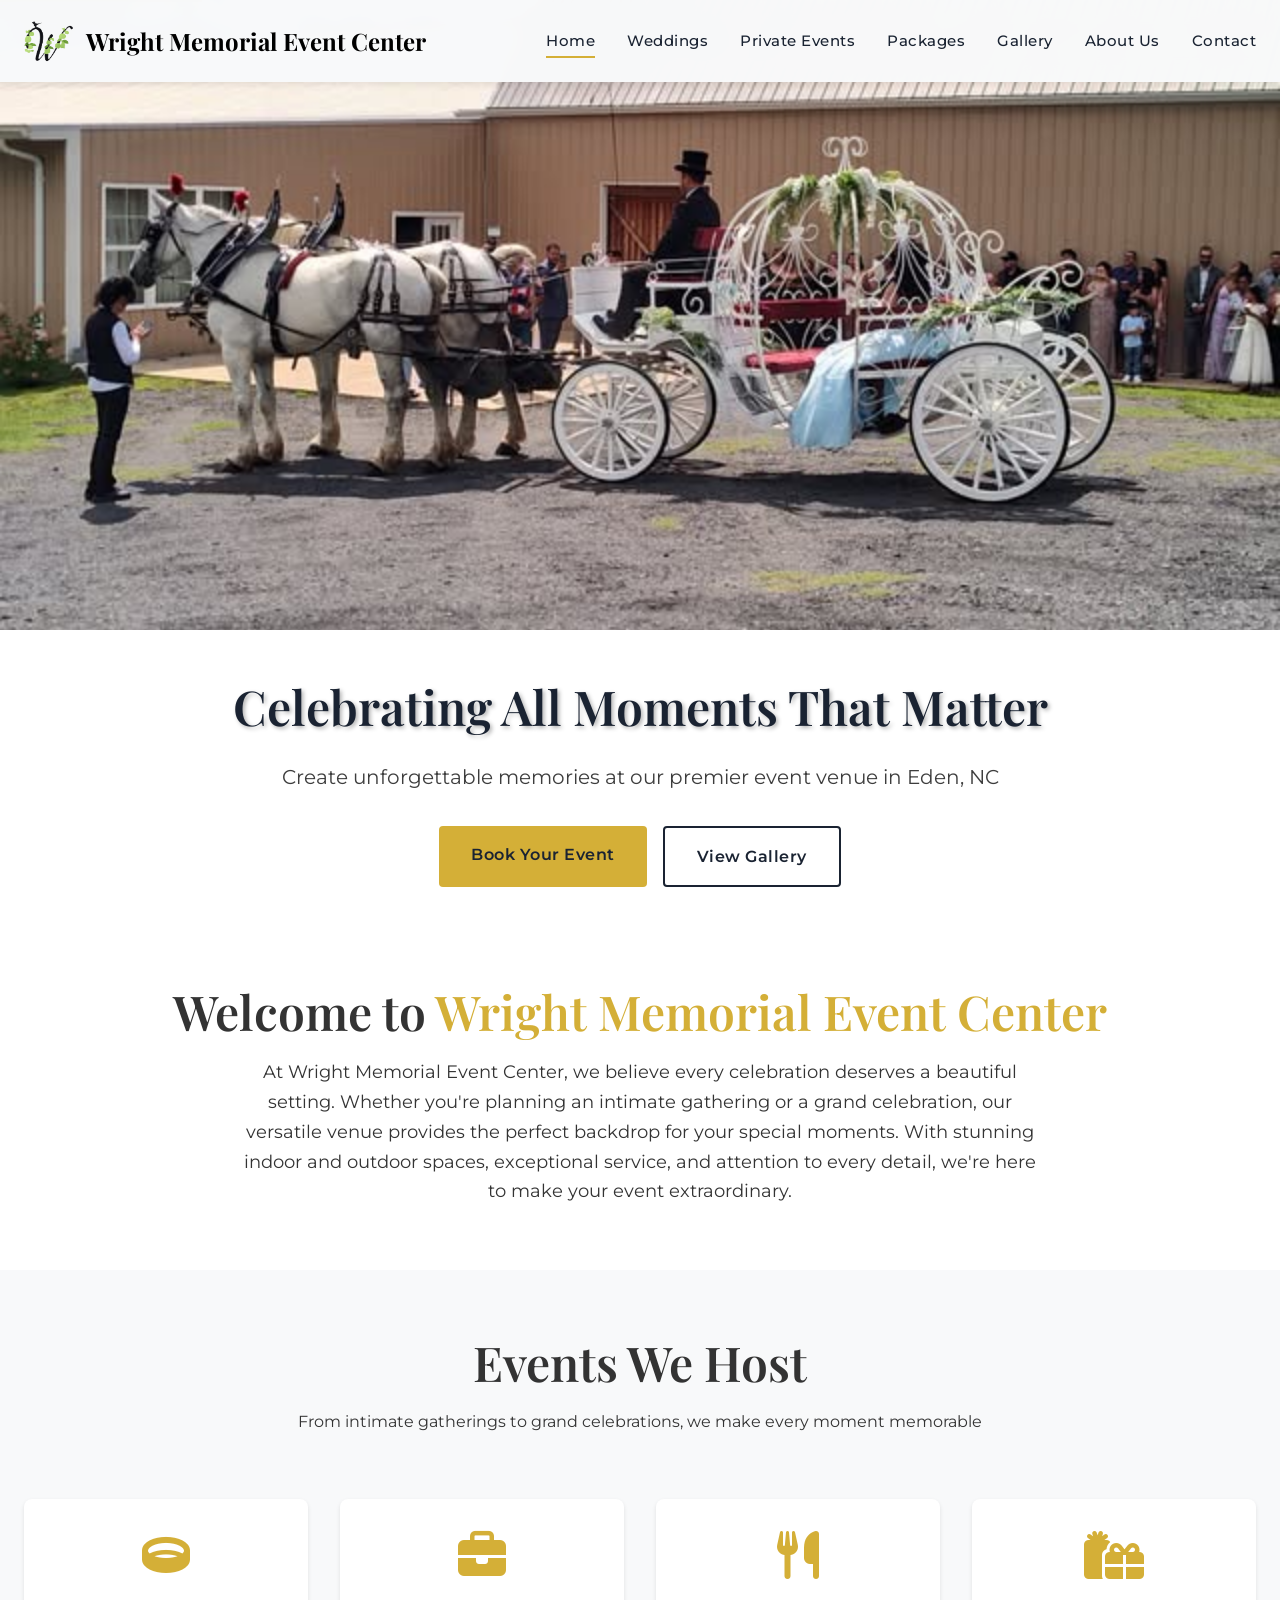
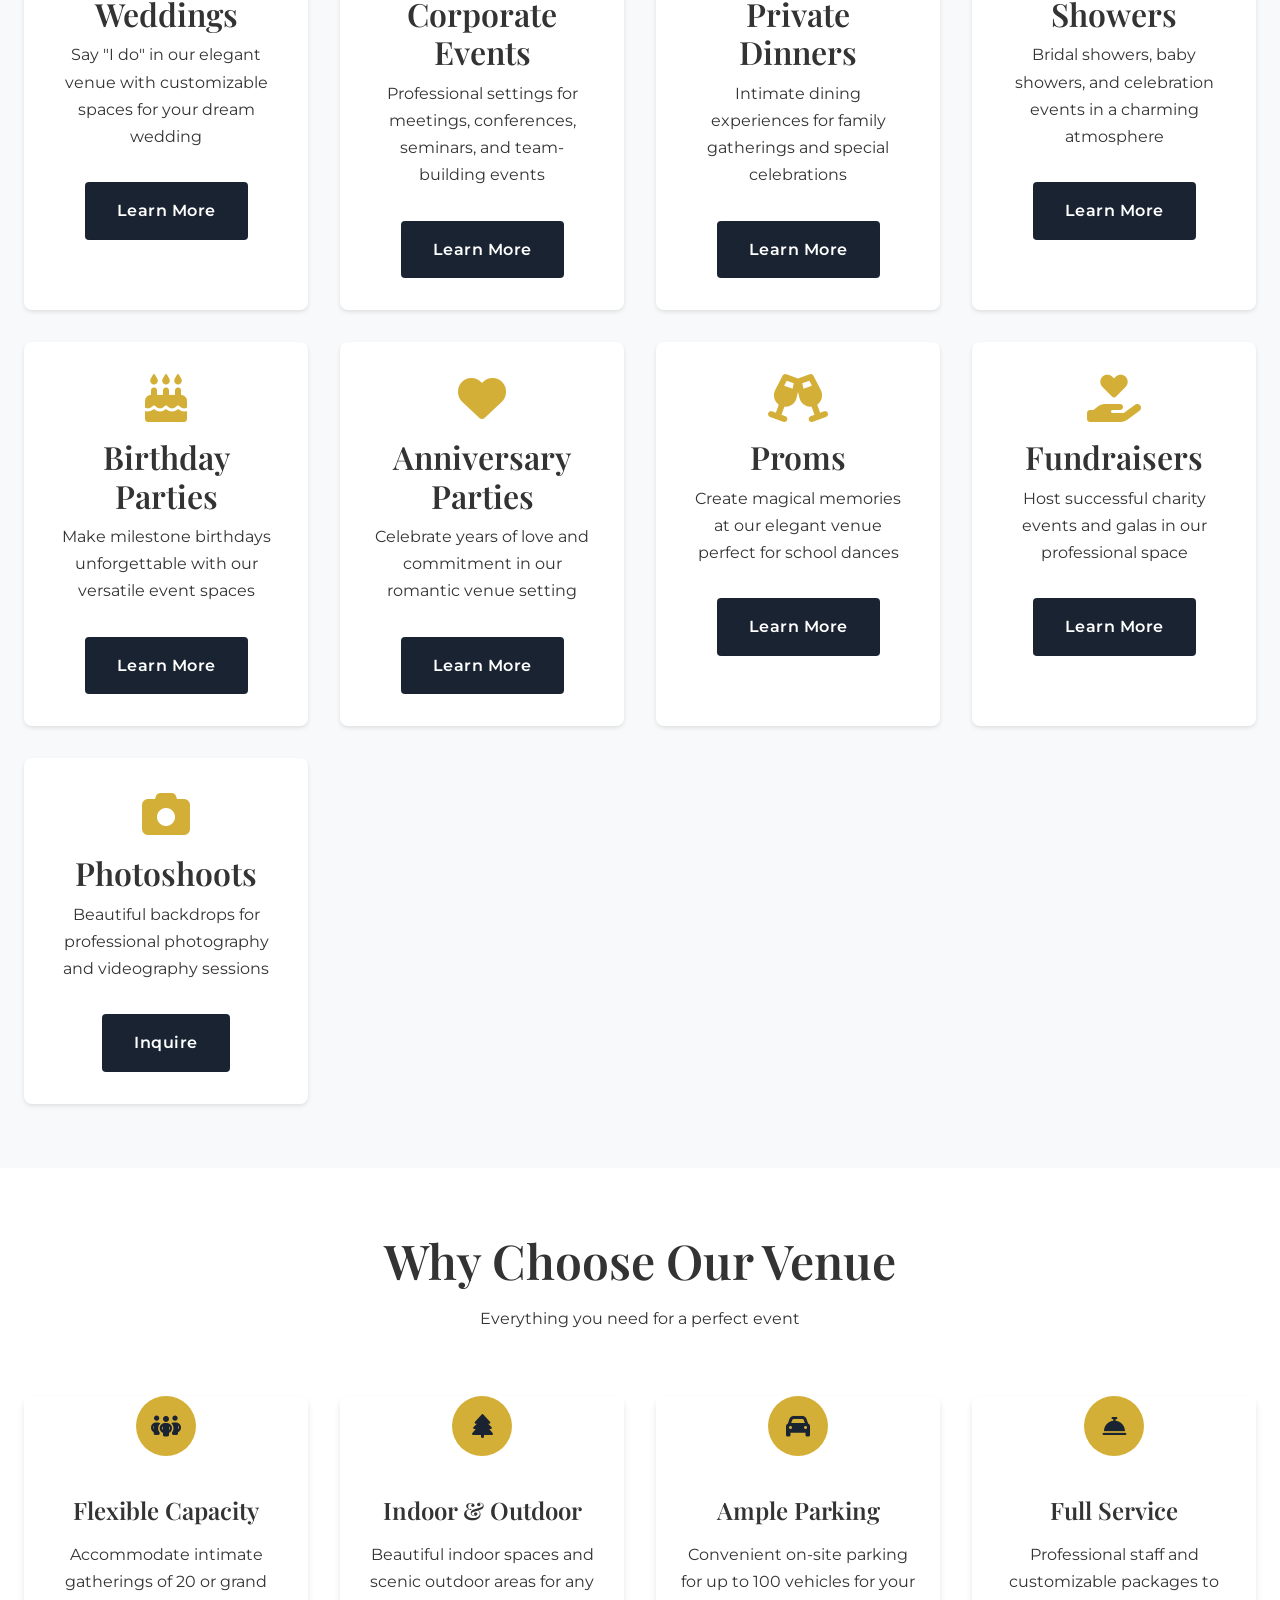
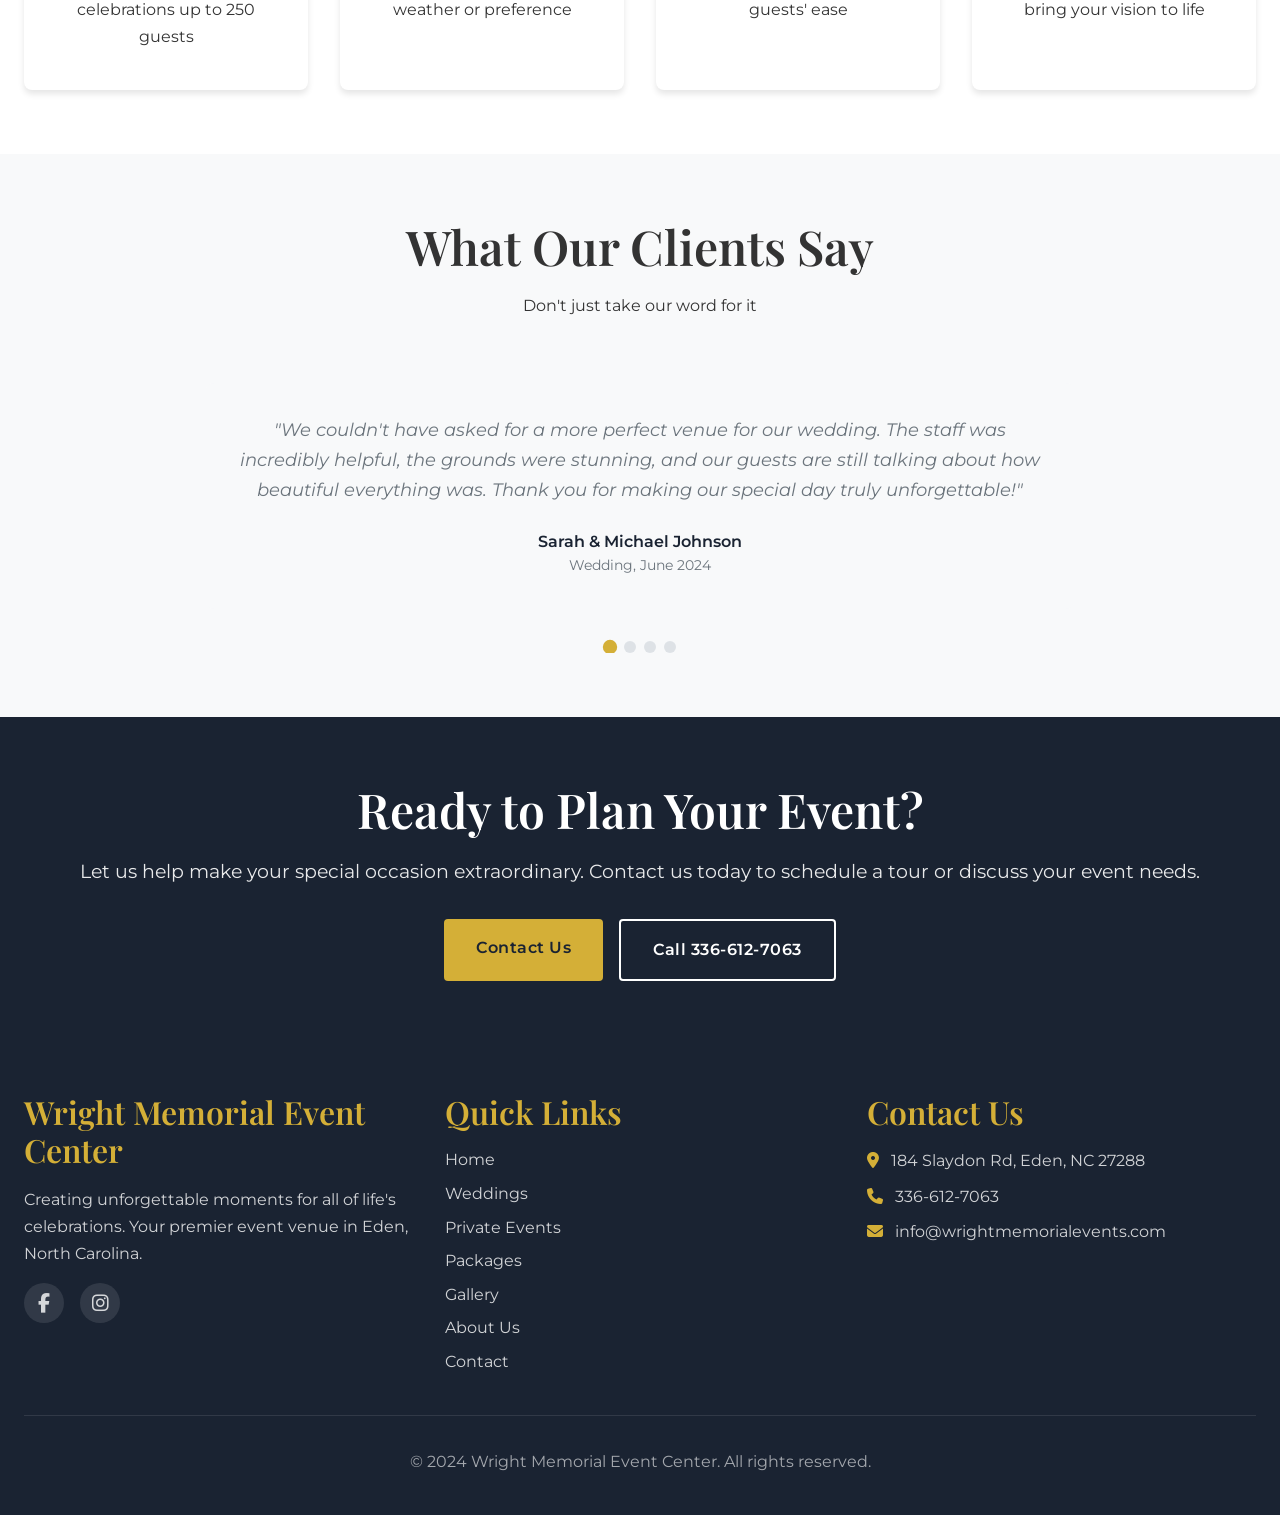
==== index.html @ 24acddaa "mode changes to make video work on mobile devices" ====
<!DOCTYPE html>
<html lang="en">
<head>
  <meta charset="UTF-8">
  <meta name="viewport" content="width=device-width, initial-scale=1.0">
  <meta name="description" content="Wright Memorial Event Center - Celebrating all moments that matter. Premier event venue in Eden, NC for weddings, corporate events, and special occasions.">
  <meta name="keywords" content="event venue, wedding venue, Eden NC, corporate events, private events, party venue">
  <meta name="author" content="Wright Memorial Event Center">

  <!-- Open Graph Meta Tags -->
  <meta property="og:title" content="Wright Memorial Event Center - Eden, NC">
  <meta property="og:description" content="Celebrating all moments that matter. Premier event venue for weddings, corporate events, and special occasions.">
  <meta property="og:type" content="website">
  <meta property="og:url" content="https://yourwebsite.com">
  <meta property="og:image" content="https://yourwebsite.com/images/og-image.jpg">

  <!-- Schema Markup -->
  <script type="application/ld+json">
  {
    "@context": "https://schema.org",
    "@type": "EventVenue",
    "name": "Wright Memorial Event Center",
    "description": "Premier event venue for weddings, corporate events, and special occasions",
    "address": {
      "@type": "PostalAddress",
      "streetAddress": "178 Slaydon Rd",
      "addressLocality": "Eden",
      "addressRegion": "NC",
      "postalCode": "27288",
      "addressCountry": "US"
    },
    "telephone": "(614) 284-0189",
    "url": "https://yourwebsite.com"
  }
  </script>

  <title>Wright Memorial Event Center - Eden, NC | Weddings & Special Events</title>

  <!-- Favicon (you'll need to add your own) -->
  <link rel="icon" type="image/png" href="favicon.png">

  <!-- Font Awesome for Icons -->
  <link rel="stylesheet" href="https://cdnjs.cloudflare.com/ajax/libs/font-awesome/6.4.0/css/all.min.css">

  <!-- Main Stylesheet -->
  <link rel="stylesheet" href="css/main.css">

  <!-- Configuration -->
  <script src="config.js"></script>
</head>
<body>
  <!-- Skip to Main Content (Accessibility) -->
  <a href="#main-content" class="skip-link">Skip to main content</a>

  <!-- NAVIGATION -->
  <nav class="navbar" role="navigation" aria-label="Main navigation">
    <div class="container">
      <a href="index.html" class="navbar-brand">
        <img src="images/navicon.png" alt="Wright Memorial Event Center Logo">
        <span data-business-name>Wright Memorial <span>Event Center</span></span>
      </a>

      <ul class="nav-menu">
        <li><a href="index.html" class="nav-link active">Home</a></li>
        <li><a href="weddings.html" class="nav-link">Weddings</a></li>
        <li><a href="private-events.html" class="nav-link">Private Events</a></li>
        <li><a href="packages.html" class="nav-link">Packages</a></li>
        <li><a href="gallery.html" class="nav-link">Gallery</a></li>
        <li><a href="about.html" class="nav-link">About Us</a></li>
        <li><a href="contact.html" class="nav-link">Contact</a></li>
      </ul>

      <div class="hamburger" aria-label="Toggle menu" role="button" tabindex="0">
        <span></span>
        <span></span>
        <span></span>
      </div>
    </div>
  </nav>

  <main id="main-content">
    <!-- HERO SECTION -->
    <section class="hero hero-home">
      <!-- UPDATE: Replace with your own video or use a background image -->
      <!-- You can download free videos from https://www.pexels.com/search/videos/wedding%20venue/ -->
      <div class="hero-video-container">
        <video class="hero-video" autoplay muted loop playsinline preload="auto" poster="images/496948016_1118301236983258_2534215615068378571_n.jpg">
          <source src="videos/hero-background.mp4" type="video/mp4">
        </video>
      </div>

      <!-- Alternative: Use a background image if you don't have a video -->
      <!-- <img src="images/homepage/hero-bg.jpg" alt="Beautiful event venue" class="hero-image"> -->

      <div class="hero-content">
        <h1>Celebrating All Moments That Matter</h1>
        <p>Create unforgettable memories at our premier event venue in Eden, NC</p>
        <div class="hero-buttons">
          <a href="contact.html" class="btn btn-primary">Book Your Event</a>
          <a href="gallery.html" class="btn btn-outline">View Gallery</a>
        </div>
      </div>
    </section>

    <!-- WELCOME SECTION -->
    <section class="section">
      <div class="container">
        <div class="text-center fade-in-up">
          <h2>Welcome to <span class="text-gold" data-business-name>Wright Memorial Event Center</span></h2>
          <p style="max-width: 800px; margin: 0 auto; font-size: 1.1rem;">
            At Wright Memorial Event Center, we believe every celebration deserves a beautiful setting. Whether you're planning an intimate gathering
            or a grand celebration, our versatile venue provides the perfect backdrop for your special moments. With stunning
            indoor and outdoor spaces, exceptional service, and attention to every detail, we're here to make your event extraordinary.
          </p>
        </div>
      </div>
    </section>

    <!-- EVENT TYPES SHOWCASE -->
    <section class="section bg-light">
      <div class="container">
        <div class="text-center mb-4 fade-in-up">
          <h2>Events We Host</h2>
          <p>From intimate gatherings to grand celebrations, we make every moment memorable</p>
        </div>

        <div class="grid grid-3">
          <!-- Weddings -->
          <div class="event-card fade-in-up">
            <i class="fas fa-ring"></i>
            <h3>Weddings</h3>
            <p>Say "I do" in our elegant venue with customizable spaces for your dream wedding</p>
            <a href="weddings.html" class="btn btn-secondary" style="margin-top: 1rem;">Learn More</a>
          </div>

          <!-- Corporate Events -->
          <div class="event-card fade-in-up">
            <i class="fas fa-briefcase"></i>
            <h3>Corporate Events</h3>
            <p>Professional settings for meetings, conferences, seminars, and team-building events</p>
            <a href="private-events.html" class="btn btn-secondary" style="margin-top: 1rem;">Learn More</a>
          </div>

          <!-- Private Dinners -->
          <div class="event-card fade-in-up">
            <i class="fas fa-utensils"></i>
            <h3>Private Dinners</h3>
            <p>Intimate dining experiences for family gatherings and special celebrations</p>
            <a href="private-events.html" class="btn btn-secondary" style="margin-top: 1rem;">Learn More</a>
          </div>

          <!-- Showers -->
          <div class="event-card fade-in-up">
            <i class="fas fa-gifts"></i>
            <h3>Showers</h3>
            <p>Bridal showers, baby showers, and celebration events in a charming atmosphere</p>
            <a href="private-events.html" class="btn btn-secondary" style="margin-top: 1rem;">Learn More</a>
          </div>

          <!-- Birthday Parties -->
          <div class="event-card fade-in-up">
            <i class="fas fa-birthday-cake"></i>
            <h3>Birthday Parties</h3>
            <p>Make milestone birthdays unforgettable with our versatile event spaces</p>
            <a href="private-events.html" class="btn btn-secondary" style="margin-top: 1rem;">Learn More</a>
          </div>

          <!-- Anniversary Parties -->
          <div class="event-card fade-in-up">
            <i class="fas fa-heart"></i>
            <h3>Anniversary Parties</h3>
            <p>Celebrate years of love and commitment in our romantic venue setting</p>
            <a href="private-events.html" class="btn btn-secondary" style="margin-top: 1rem;">Learn More</a>
          </div>

          <!-- Proms -->
          <div class="event-card fade-in-up">
            <i class="fas fa-champagne-glasses"></i>
            <h3>Proms</h3>
            <p>Create magical memories at our elegant venue perfect for school dances</p>
            <a href="private-events.html" class="btn btn-secondary" style="margin-top: 1rem;">Learn More</a>
          </div>

          <!-- Fundraisers -->
          <div class="event-card fade-in-up">
            <i class="fas fa-hand-holding-heart"></i>
            <h3>Fundraisers</h3>
            <p>Host successful charity events and galas in our professional space</p>
            <a href="private-events.html" class="btn btn-secondary" style="margin-top: 1rem;">Learn More</a>
          </div>

          <!-- Photoshoots -->
          <div class="event-card fade-in-up">
            <i class="fas fa-camera"></i>
            <h3>Photoshoots</h3>
            <p>Beautiful backdrops for professional photography and videography sessions</p>
            <a href="contact.html" class="btn btn-secondary" style="margin-top: 1rem;">Inquire</a>
          </div>
        </div>
      </div>
    </section>

    <!-- VENUE FEATURES -->
    <section class="section">
      <div class="container">
        <div class="text-center mb-4 fade-in-up">
          <h2>Why Choose Our Venue</h2>
          <p>Everything you need for a perfect event</p>
        </div>

        <div class="grid grid-4">
          <div class="card fade-in-up">
            <div class="card-icon">
              <i class="fas fa-people-group"></i>
            </div>
            <div class="card-content text-center">
              <h4>Flexible Capacity</h4>
              <p>Accommodate intimate gatherings of 20 or grand celebrations up to 250 guests</p>
            </div>
          </div>

          <div class="card fade-in-up">
            <div class="card-icon">
              <i class="fas fa-tree"></i>
            </div>
            <div class="card-content text-center">
              <h4>Indoor & Outdoor</h4>
              <p>Beautiful indoor spaces and scenic outdoor areas for any weather or preference</p>
            </div>
          </div>

          <div class="card fade-in-up">
            <div class="card-icon">
              <i class="fas fa-car"></i>
            </div>
            <div class="card-content text-center">
              <h4>Ample Parking</h4>
              <p>Convenient on-site parking for up to 100 vehicles for your guests' ease</p>
            </div>
          </div>

          <div class="card fade-in-up">
            <div class="card-icon">
              <i class="fas fa-concierge-bell"></i>
            </div>
            <div class="card-content text-center">
              <h4>Full Service</h4>
              <p>Professional staff and customizable packages to bring your vision to life</p>
            </div>
          </div>
        </div>
      </div>
    </section>

    <!-- TESTIMONIALS -->
    <section class="section bg-light">
      <div class="container">
        <div class="text-center mb-4 fade-in-up">
          <h2>What Our Clients Say</h2>
          <p>Don't just take our word for it</p>
        </div>

        <div class="testimonials-carousel fade-in-up" style="max-width: 900px; margin: 0 auto;">
          <div class="testimonials-track">
            <!-- Testimonial 1 -->
            <div class="testimonial-slide">
              <div class="testimonial">
                <p class="testimonial-text">
                  "We couldn't have asked for a more perfect venue for our wedding. The staff was incredibly helpful,
                  the grounds were stunning, and our guests are still talking about how beautiful everything was.
                  Thank you for making our special day truly unforgettable!"
                </p>
                <div class="testimonial-author">Sarah & Michael Johnson</div>
                <div class="testimonial-role">Wedding, June 2024</div>
              </div>
            </div>

            <!-- Testimonial 2 -->
            <div class="testimonial-slide">
              <div class="testimonial">
                <p class="testimonial-text">
                  "As an event planner, I've worked with many venues, and this one stands out. The flexibility,
                  attention to detail, and professional staff make every event a success. My clients love it,
                  and I always recommend it for special occasions."
                </p>
                <div class="testimonial-author">Jennifer Martinez</div>
                <div class="testimonial-role">Event Planner</div>
              </div>
            </div>

            <!-- Testimonial 3 -->
            <div class="testimonial-slide">
              <div class="testimonial">
                <p class="testimonial-text">
                  "Our company has hosted several corporate events here, and each time has been exceptional.
                  The professional atmosphere, modern amenities, and excellent catering options make it the
                  perfect choice for business gatherings."
                </p>
                <div class="testimonial-author">David Chen</div>
                <div class="testimonial-role">Corporate Event, ABC Tech Company</div>
              </div>
            </div>

            <!-- Testimonial 4 -->
            <div class="testimonial-slide">
              <div class="testimonial">
                <p class="testimonial-text">
                  "We celebrated my parents' 50th anniversary here, and it was absolutely perfect! The venue
                  was beautiful, the staff went above and beyond, and every detail was taken care of. It was
                  a celebration our family will treasure forever."
                </p>
                <div class="testimonial-author">The Williams Family</div>
                <div class="testimonial-role">Anniversary Party, August 2024</div>
              </div>
            </div>
          </div>

          <!-- Carousel Dots -->
          <div class="carousel-dots">
            <span class="carousel-dot active"></span>
            <span class="carousel-dot"></span>
            <span class="carousel-dot"></span>
            <span class="carousel-dot"></span>
          </div>
        </div>
      </div>
    </section>

    <!-- CALL TO ACTION -->
    <section class="section bg-dark">
      <div class="container text-center fade-in-up">
        <h2>Ready to Plan Your Event?</h2>
        <p style="font-size: 1.2rem; margin-bottom: 2rem; opacity: 0.9;">
          Let us help make your special occasion extraordinary. Contact us today to schedule a tour
          or discuss your event needs.
        </p>
        <div class="hero-buttons">
          <a href="contact.html" class="btn btn-primary">Contact Us</a>
          <a href="tel:6142840189" class="btn btn-outline" data-business-phone>Call (614) 284-0189</a>
        </div>
      </div>
    </section>
  </main>

  <!-- FOOTER -->
  <footer class="footer">
    <div class="container">
      <div class="footer-content">
        <!-- About Section -->
        <div class="footer-section">
          <h3 data-business-name>Wright Memorial Event Center</h3>
          <p>Creating unforgettable moments for all of life's celebrations. Your premier event venue in Eden, North Carolina.</p>
          <div class="social-links">
            <!-- UPDATE: Add your actual social media URLs in config.js -->
            <a href="#facebook" data-social="facebook" class="social-link" aria-label="Facebook">
              <i class="fab fa-facebook-f"></i>
            </a>
            <a href="#instagram" data-social="instagram" class="social-link" aria-label="Instagram">
              <i class="fab fa-instagram"></i>
            </a>
          </div>
        </div>

        <!-- Quick Links -->
        <div class="footer-section">
          <h3>Quick Links</h3>
          <ul class="footer-links">
            <li><a href="index.html">Home</a></li>
            <li><a href="weddings.html">Weddings</a></li>
            <li><a href="private-events.html">Private Events</a></li>
            <li><a href="packages.html">Packages</a></li>
            <li><a href="gallery.html">Gallery</a></li>
            <li><a href="about.html">About Us</a></li>
            <li><a href="contact.html">Contact</a></li>
          </ul>
        </div>

        <!-- Contact Info -->
        <div class="footer-section">
          <h3>Contact Us</h3>
          <p>
            <i class="fas fa-map-marker-alt" style="margin-right: 0.5rem; color: var(--color-secondary);"></i>
            <span data-business-address>178 Slaydon Rd, Eden, NC 27288</span>
          </p>
          <p>
            <i class="fas fa-phone" style="margin-right: 0.5rem; color: var(--color-secondary);"></i>
            <a href="tel:6142840189" data-business-phone>(614) 284-0189</a>
          </p>
          <p>
            <i class="fas fa-envelope" style="margin-right: 0.5rem; color: var(--color-secondary);"></i>
            <a href="mailto:info@naturenestvenue.com" data-business-email>info@naturenestvenue.com</a>
          </p>
        </div>
      </div>

      <div class="footer-bottom">
        <p>&copy; 2024 <span data-business-name>Wright Memorial Event Center</span>. All rights reserved.</p>
      </div>
    </div>
  </footer>

  <!-- JavaScript Files -->
  <script src="js/navigation.js"></script>
  <script src="js/video-loader.js"></script>
  <script src="js/main.js"></script>
</body>
</html>
---- css/main.css ----
/* ============================================
   NATURE NEST EVENT VENUE - MAIN STYLES
   ============================================ */

/* Import Google Fonts */
@import url('https://fonts.googleapis.com/css2?family=Playfair+Display:wght@400;500;600;700&family=Montserrat:wght@300;400;500;600;700&display=swap');

/* ============================================
   CSS VARIABLES
   ============================================ */
:root {
  /* Colors */
  --color-primary: #1a2332;
  --color-secondary: #d4af37;
  --color-accent: #ffffff;
  --color-text: #333333;
  --color-light-gray: #f8f9fa;
  --color-dark-gray: #6c757d;
  --color-border: #dee2e6;

  /* Typography */
  --font-heading: 'Playfair Display', serif;
  --font-body: 'Montserrat', sans-serif;

  /* Spacing */
  --spacing-xs: 0.5rem;
  --spacing-sm: 1rem;
  --spacing-md: 2rem;
  --spacing-lg: 4rem;
  --spacing-xl: 6rem;

  /* Transitions */
  --transition-fast: 0.2s ease;
  --transition-normal: 0.3s ease;
  --transition-slow: 0.5s ease;

  /* Border Radius */
  --radius-sm: 4px;
  --radius-md: 8px;
  --radius-lg: 16px;

  /* Shadows */
  --shadow-sm: 0 2px 4px rgba(0, 0, 0, 0.1);
  --shadow-md: 0 4px 6px rgba(0, 0, 0, 0.1);
  --shadow-lg: 0 10px 25px rgba(0, 0, 0, 0.15);
  --shadow-xl: 0 20px 40px rgba(0, 0, 0, 0.2);
}

/* ============================================
   RESET & BASE STYLES
   ============================================ */
* {
  margin: 0;
  padding: 0;
  box-sizing: border-box;
}

html {
  scroll-behavior: smooth;
  font-size: 16px;
}

body {
  font-family: var(--font-body);
  color: var(--color-text);
  line-height: 1.6;
  overflow-x: hidden;
}

img {
  max-width: 100%;
  height: auto;
  display: block;
}

a {
  text-decoration: none;
  color: inherit;
  transition: var(--transition-normal);
}

button {
  cursor: pointer;
  border: none;
  background: none;
  font-family: inherit;
}

/* ============================================
   TYPOGRAPHY
   ============================================ */
h1, h2, h3, h4, h5, h6 {
  font-family: var(--font-heading);
  font-weight: 600;
  line-height: 1.2;
  margin-bottom: 1rem;
}

h1 {
  font-size: clamp(2.5rem, 5vw, 4rem);
}

h2 {
  font-size: clamp(2rem, 4vw, 3rem);
}

h3 {
  font-size: clamp(1.5rem, 3vw, 2rem);
}

h4 {
  font-size: clamp(1.25rem, 2.5vw, 1.5rem);
}

p {
  margin-bottom: 1rem;
  font-size: 1rem;
  line-height: 1.7;
}

.text-center {
  text-align: center;
}

.text-gold {
  color: var(--color-secondary);
}

/* ============================================
   LAYOUT UTILITIES
   ============================================ */
.container {
  max-width: 1280px;
  margin: 0 auto;
  padding: 0 1.5rem;
}

.container-fluid {
  width: 100%;
  padding: 0 1.5rem;
}

.section {
  padding: var(--spacing-lg) 0;
}

.section-lg {
  padding: var(--spacing-xl) 0;
}

.grid {
  display: grid;
  gap: 2rem;
}

.grid-2 {
  grid-template-columns: repeat(auto-fit, minmax(300px, 1fr));
}

.grid-3 {
  grid-template-columns: repeat(auto-fit, minmax(280px, 1fr));
}

.grid-4 {
  grid-template-columns: repeat(auto-fit, minmax(250px, 1fr));
}

.flex {
  display: flex;
}

.flex-center {
  display: flex;
  align-items: center;
  justify-content: center;
}

.flex-between {
  display: flex;
  align-items: center;
  justify-content: space-between;
}

.flex-column {
  flex-direction: column;
}

/* ============================================
   NAVIGATION
   ============================================ */
.navbar {
  position: fixed;
  top: 0;
  left: 0;
  right: 0;
  background: rgba(248, 249, 250, 0.98);
  backdrop-filter: blur(10px);
  z-index: 1000;
  padding: 1rem 0;
  transition: var(--transition-normal);
  box-shadow: 0 2px 8px rgba(0, 0, 0, 0.1);
}

.navbar.scrolled {
  box-shadow: var(--shadow-md);
  background: rgba(255, 255, 255, 0.98);
}

.navbar .container {
  display: flex;
  align-items: center;
  justify-content: space-between;
}

.navbar-brand {
  font-family: var(--font-heading);
  font-size: 1.5rem;
  color: #000000;
  font-weight: 700;
  display: flex;
  align-items: center;
  gap: 0.75rem;
}

.navbar-brand img {
  height: 50px;
  width: auto;
  display: block;
  object-fit: contain;
}

.navbar-brand span {
  color: #000000;
}

.nav-menu {
  display: flex;
  list-style: none;
  gap: 2rem;
  align-items: center;
}

.nav-link {
  color: var(--color-primary);
  font-weight: 500;
  font-size: 0.95rem;
  letter-spacing: 0.5px;
  padding: 0.5rem 0;
  position: relative;
}

.nav-link::after {
  content: '';
  position: absolute;
  bottom: 0;
  left: 0;
  width: 0;
  height: 2px;
  background: var(--color-secondary);
  transition: var(--transition-normal);
}

.nav-link:hover::after,
.nav-link.active::after {
  width: 100%;
}

.nav-link:hover {
  color: var(--color-secondary);
}

.hamburger {
  display: none;
  flex-direction: column;
  cursor: pointer;
  z-index: 1001;
}

.hamburger span {
  width: 25px;
  height: 3px;
  background: var(--color-primary);
  margin: 3px 0;
  transition: var(--transition-normal);
  border-radius: 2px;
}

.hamburger.active span:nth-child(1) {
  transform: rotate(45deg) translate(7px, 7px);
}

.hamburger.active span:nth-child(2) {
  opacity: 0;
}

.hamburger.active span:nth-child(3) {
  transform: rotate(-45deg) translate(7px, -7px);
}

/* Mobile Navigation */
@media (max-width: 768px) {
  .hamburger {
    display: flex;
  }

  .nav-menu {
    position: fixed;
    top: 0;
    right: -100%;
    width: 70%;
    max-width: 300px;
    height: 100vh;
    background: var(--color-primary);
    flex-direction: column;
    justify-content: center;
    align-items: center;
    transition: var(--transition-normal);
    box-shadow: var(--shadow-xl);
  }

  .nav-menu.active {
    right: 0;
  }

  .nav-link {
    color: var(--color-accent);
    font-size: 1.2rem;
    padding: 1rem;
  }

  .nav-link.active {
    color: var(--color-secondary);
  }

  .nav-link:hover {
    color: var(--color-secondary);
  }
}

/* ============================================
   BUTTONS
   ============================================ */
.btn {
  display: inline-block;
  padding: 1rem 2rem;
  font-weight: 600;
  font-size: 1rem;
  text-align: center;
  border-radius: var(--radius-sm);
  transition: var(--transition-normal);
  cursor: pointer;
  letter-spacing: 0.5px;
}

.btn-primary {
  background: var(--color-secondary);
  color: var(--color-primary);
}

.btn-primary:hover {
  background: #c29d2e;
  transform: translateY(-2px);
  box-shadow: var(--shadow-lg);
}

.btn-outline {
  background: transparent;
  color: var(--color-accent);
  border: 2px solid var(--color-accent);
}

.btn-outline:hover {
  background: var(--color-accent);
  color: var(--color-primary);
}

.btn-secondary {
  background: var(--color-primary);
  color: var(--color-accent);
}

.btn-secondary:hover {
  background: #2a3342;
  transform: translateY(-2px);
  box-shadow: var(--shadow-lg);
}

/* ============================================
   HERO SECTIONS
   ============================================ */
/* Default hero style (for weddings, private events, etc.) */
.hero {
  position: relative;
  height: 100vh;
  min-height: 600px;
  display: flex;
  align-items: center;
  justify-content: center;
  color: var(--color-accent);
  overflow: hidden;
}

.hero-image {
  position: absolute;
  top: 0;
  left: 0;
  width: 100%;
  height: 100%;
  object-fit: cover;
  z-index: -2;
}

.hero-overlay {
  position: absolute;
  top: 0;
  left: 0;
  width: 100%;
  height: 100%;
  background: linear-gradient(rgba(26, 35, 50, 0.6), rgba(26, 35, 50, 0.7));
  z-index: -1;
}

.hero-content {
  text-align: center;
  max-width: 900px;
  padding: 0 1.5rem;
  animation: fadeInUp 1s ease;
}

.hero-content h1 {
  margin-bottom: 1.5rem;
  text-shadow: 2px 2px 4px rgba(0, 0, 0, 0.3);
}

.hero-content p {
  font-size: 1.25rem;
  margin-bottom: 2rem;
  opacity: 0.95;
}

.hero-buttons {
  display: flex;
  gap: 1rem;
  justify-content: center;
  flex-wrap: wrap;
}

/* Homepage hero style (video with content below) */
.hero-home {
  display: flex;
  flex-direction: column;
  height: auto;
  min-height: auto;
}

.hero-home .hero-video-container {
  width: 100%;
  height: 70vh;
  min-height: 500px;
  overflow: hidden;
  position: relative;
  display: flex;
  align-items: center;
  background: var(--color-primary);
}

.hero-home .hero-video {
  position: absolute;
  top: 0;
  left: 0;
  width: 100%;
  height: 100%;
  object-fit: cover;
  z-index: 1;
}

.hero-home .hero-content {
  background: transparent;
  color: var(--color-text);
  text-align: center;
  padding: 3rem 1.5rem 2rem;
  animation: fadeInUp 1s ease;
}

.hero-home .hero-content h1 {
  margin-bottom: 1.5rem;
  max-width: 900px;
  margin-left: auto;
  margin-right: auto;
  color: var(--color-primary);
  font-size: clamp(2rem, 4vw, 3rem);
}

.hero-home .hero-content p {
  font-size: 1.25rem;
  margin-bottom: 2rem;
  max-width: 900px;
  margin-left: auto;
  margin-right: auto;
  color: var(--color-text);
}

.hero-home .btn-outline {
  color: var(--color-primary);
  border-color: var(--color-primary);
}

.hero-home .btn-outline:hover {
  background: var(--color-primary);
  color: var(--color-accent);
}

/* ============================================
   CARDS
   ============================================ */
.card {
  background: var(--color-accent);
  border-radius: var(--radius-md);
  overflow: hidden;
  box-shadow: var(--shadow-md);
  transition: var(--transition-normal);
}

.card:hover {
  transform: translateY(-5px);
  box-shadow: var(--shadow-lg);
}

.card-img {
  width: 100%;
  height: 250px;
  object-fit: cover;
}

.card-content {
  padding: 1.5rem;
}

.card-title {
  font-size: 1.5rem;
  margin-bottom: 0.75rem;
  color: var(--color-primary);
}

.card-text {
  color: var(--color-dark-gray);
  margin-bottom: 1rem;
}

.card-icon {
  width: 60px;
  height: 60px;
  background: var(--color-secondary);
  border-radius: 50%;
  display: flex;
  align-items: center;
  justify-content: center;
  margin: 0 auto 1rem;
  font-size: 1.5rem;
  color: var(--color-primary);
}

/* ============================================
   EVENT TYPES SECTION
   ============================================ */
.event-card {
  text-align: center;
  padding: 2rem;
  background: var(--color-accent);
  border-radius: var(--radius-md);
  box-shadow: var(--shadow-sm);
  transition: var(--transition-normal);
}

.event-card:hover {
  transform: translateY(-5px);
  box-shadow: var(--shadow-lg);
}

.event-card i {
  font-size: 3rem;
  color: var(--color-secondary);
  margin-bottom: 1rem;
}

.event-card h3 {
  margin-bottom: 0.5rem;
}

/* ============================================
   TESTIMONIALS
   ============================================ */
.testimonial {
  background: var(--color-light-gray);
  padding: 2rem;
  border-radius: var(--radius-md);
  text-align: center;
  position: relative;
}

.testimonial-text {
  font-style: italic;
  font-size: 1.1rem;
  margin-bottom: 1.5rem;
  color: var(--color-dark-gray);
}

.testimonial-author {
  font-weight: 600;
  color: var(--color-primary);
}

.testimonial-role {
  font-size: 0.9rem;
  color: var(--color-dark-gray);
}

.testimonials-carousel {
  position: relative;
  overflow: hidden;
}

.testimonials-track {
  display: flex;
  transition: transform var(--transition-slow);
}

.testimonial-slide {
  min-width: 100%;
  padding: 0 1rem;
}

.carousel-dots {
  display: flex;
  justify-content: center;
  gap: 0.5rem;
  margin-top: 2rem;
}

.carousel-dot {
  width: 12px;
  height: 12px;
  border-radius: 50%;
  background: var(--color-border);
  cursor: pointer;
  transition: var(--transition-fast);
}

.carousel-dot.active {
  background: var(--color-secondary);
  transform: scale(1.2);
}

/* ============================================
   GALLERY
   ============================================ */
.gallery-filters {
  display: flex;
  justify-content: center;
  gap: 1rem;
  margin-bottom: 3rem;
  flex-wrap: wrap;
}

.filter-btn {
  padding: 0.75rem 1.5rem;
  background: transparent;
  border: 2px solid var(--color-primary);
  color: var(--color-primary);
  font-weight: 600;
  border-radius: var(--radius-sm);
  transition: var(--transition-normal);
}

.filter-btn:hover,
.filter-btn.active {
  background: var(--color-primary);
  color: var(--color-accent);
}

.gallery-grid {
  display: grid;
  grid-template-columns: repeat(auto-fill, minmax(300px, 1fr));
  gap: 1.5rem;
}

.gallery-item {
  position: relative;
  overflow: hidden;
  border-radius: var(--radius-md);
  cursor: pointer;
  aspect-ratio: 4/3;
}

.gallery-item img {
  width: 100%;
  height: 100%;
  object-fit: cover;
  transition: var(--transition-slow);
}

.gallery-item:hover img {
  transform: scale(1.1);
}

.gallery-item-overlay {
  position: absolute;
  top: 0;
  left: 0;
  width: 100%;
  height: 100%;
  background: rgba(26, 35, 50, 0.8);
  display: flex;
  align-items: center;
  justify-content: center;
  opacity: 0;
  transition: var(--transition-normal);
}

.gallery-item:hover .gallery-item-overlay {
  opacity: 1;
}

.gallery-item-overlay i {
  font-size: 3rem;
  color: var(--color-accent);
}

/* Lightbox */
.lightbox {
  display: none;
  position: fixed;
  top: 0;
  left: 0;
  width: 100%;
  height: 100%;
  background: rgba(0, 0, 0, 0.95);
  z-index: 2000;
  align-items: center;
  justify-content: center;
}

.lightbox.active {
  display: flex;
}

.lightbox-content {
  max-width: 90%;
  max-height: 90%;
  position: relative;
}

.lightbox-content img {
  max-width: 100%;
  max-height: 90vh;
  object-fit: contain;
}

.lightbox-close {
  position: absolute;
  top: 20px;
  right: 40px;
  font-size: 3rem;
  color: var(--color-accent);
  cursor: pointer;
  z-index: 2001;
}

.lightbox-prev,
.lightbox-next {
  position: absolute;
  top: 50%;
  transform: translateY(-50%);
  font-size: 3rem;
  color: var(--color-accent);
  cursor: pointer;
  padding: 1rem;
  z-index: 2001;
}

.lightbox-prev {
  left: 20px;
}

.lightbox-next {
  right: 20px;
}

/* ============================================
   FORMS
   ============================================ */
.form-group {
  margin-bottom: 1.5rem;
}

.form-label {
  display: block;
  font-weight: 600;
  margin-bottom: 0.5rem;
  color: var(--color-primary);
}

.form-input,
.form-select,
.form-textarea {
  width: 100%;
  padding: 0.75rem 1rem;
  border: 2px solid var(--color-border);
  border-radius: var(--radius-sm);
  font-family: inherit;
  font-size: 1rem;
  transition: var(--transition-fast);
}

.form-input:focus,
.form-select:focus,
.form-textarea:focus {
  outline: none;
  border-color: var(--color-secondary);
}

.form-textarea {
  resize: vertical;
  min-height: 150px;
}

.form-error {
  color: #dc3545;
  font-size: 0.875rem;
  margin-top: 0.25rem;
  display: none;
}

.form-group.error .form-error {
  display: block;
}

.form-group.error .form-input,
.form-group.error .form-select,
.form-group.error .form-textarea {
  border-color: #dc3545;
}

.form-success {
  background: #d4edda;
  color: #155724;
  padding: 1rem;
  border-radius: var(--radius-sm);
  margin-bottom: 1.5rem;
  display: none;
}

.form-success.show {
  display: block;
}

.form-message {
  padding: 1rem 1.5rem;
  border-radius: var(--radius-sm);
  margin-bottom: 1.5rem;
  font-weight: 500;
  display: flex;
  align-items: center;
  gap: 0.75rem;
}

.form-message-success {
  background: #d4edda;
  color: #155724;
  border-left: 4px solid #28a745;
}

.form-message-error {
  background: #f8d7da;
  color: #721c24;
  border-left: 4px solid #dc3545;
}

.form-message-info {
  background: #d1ecf1;
  color: #0c5460;
  border-left: 4px solid #17a2b8;
}

.form-input.error,
.form-select.error,
.form-textarea.error {
  border-color: #dc3545;
}

/* ============================================
   FOOTER
   ============================================ */
.footer {
  background: var(--color-primary);
  color: var(--color-accent);
  padding: 3rem 0 1.5rem;
}

.footer-content {
  display: grid;
  grid-template-columns: repeat(auto-fit, minmax(250px, 1fr));
  gap: 2rem;
  margin-bottom: 2rem;
}

.footer-section h3 {
  color: var(--color-secondary);
  margin-bottom: 1rem;
}

.footer-section p,
.footer-section a {
  color: rgba(255, 255, 255, 0.8);
  margin-bottom: 0.5rem;
}

.footer-section a:hover {
  color: var(--color-secondary);
}

.footer-links {
  list-style: none;
}

.footer-links li {
  margin-bottom: 0.5rem;
}

.social-links {
  display: flex;
  gap: 1rem;
  margin-top: 1rem;
}

.social-link {
  width: 40px;
  height: 40px;
  background: rgba(255, 255, 255, 0.1);
  border-radius: 50%;
  display: flex;
  align-items: center;
  justify-content: center;
  font-size: 1.2rem;
  transition: var(--transition-normal);
}

.social-link:hover {
  background: var(--color-secondary);
  color: var(--color-primary);
  transform: translateY(-3px);
}

.footer-bottom {
  text-align: center;
  padding-top: 2rem;
  border-top: 1px solid rgba(255, 255, 255, 0.1);
  color: rgba(255, 255, 255, 0.6);
}

/* ============================================
   ANIMATIONS
   ============================================ */
@keyframes fadeInUp {
  from {
    opacity: 0;
    transform: translateY(30px);
  }
  to {
    opacity: 1;
    transform: translateY(0);
  }
}

.fade-in-up {
  opacity: 0;
  transform: translateY(30px);
  transition: opacity 0.6s ease, transform 0.6s ease;
}

.fade-in-up.visible {
  opacity: 1;
  transform: translateY(0);
}

/* ============================================
   UTILITY CLASSES
   ============================================ */
.bg-light {
  background: var(--color-light-gray);
}

.bg-dark {
  background: var(--color-primary);
  color: var(--color-accent);
}

.mt-1 { margin-top: var(--spacing-xs); }
.mt-2 { margin-top: var(--spacing-sm); }
.mt-3 { margin-top: var(--spacing-md); }
.mt-4 { margin-top: var(--spacing-lg); }

.mb-1 { margin-bottom: var(--spacing-xs); }
.mb-2 { margin-bottom: var(--spacing-sm); }
.mb-3 { margin-bottom: var(--spacing-md); }
.mb-4 { margin-bottom: var(--spacing-lg); }

.hidden {
  display: none;
}

/* ============================================
   RESPONSIVE DESIGN
   ============================================ */
@media (max-width: 1024px) {
  .section {
    padding: 3rem 0;
  }

  .section-lg {
    padding: 4rem 0;
  }
}

@media (max-width: 768px) {
  .hero {
    min-height: 500px;
  }

  .hero-home .hero-video-container {
    height: 50vh;
    min-height: 400px;
  }

  .hero-home .hero-content {
    padding: 3rem 1.5rem;
  }

  .hero-content p {
    font-size: 1.1rem;
  }

  .hero-buttons {
    flex-direction: column;
    align-items: center;
  }

  .btn {
    width: 100%;
    max-width: 300px;
  }

  .grid-2,
  .grid-3,
  .grid-4 {
    grid-template-columns: 1fr;
  }

  .gallery-grid {
    grid-template-columns: 1fr;
  }

  .lightbox-prev,
  .lightbox-next {
    font-size: 2rem;
    padding: 0.5rem;
  }

  .lightbox-close {
    right: 20px;
    font-size: 2rem;
  }
}

@media (max-width: 640px) {
  :root {
    font-size: 14px;
  }

  .container {
    padding: 0 1rem;
  }

  .section {
    padding: 2rem 0;
  }
}

/* ============================================
   PACKAGES
   ============================================ */
.packages-grid {
  display: grid;
  grid-template-columns: repeat(auto-fit, minmax(320px, 1fr));
  gap: 2rem;
  max-width: 1200px;
  margin: 0 auto;
}

.package-card {
  background: var(--color-accent);
  border-radius: var(--radius-md);
  overflow: hidden;
  box-shadow: var(--shadow-md);
  transition: var(--transition-normal);
  position: relative;
  display: flex;
  flex-direction: column;
}

.package-card:hover {
  transform: translateY(-5px);
  box-shadow: var(--shadow-xl);
}

.package-featured {
  border: 3px solid var(--color-secondary);
  transform: scale(1.05);
}

.package-featured:hover {
  transform: scale(1.05) translateY(-5px);
}

.package-badge {
  position: absolute;
  top: 1rem;
  right: 1rem;
  background: var(--color-secondary);
  color: var(--color-primary);
  padding: 0.5rem 1rem;
  border-radius: var(--radius-sm);
  font-weight: 600;
  font-size: 0.875rem;
  z-index: 1;
}

.package-header {
  background: var(--color-primary);
  color: var(--color-accent);
  padding: 2rem;
  text-align: center;
}

.package-header h3 {
  font-size: 1.75rem;
  margin-bottom: 1rem;
  color: var(--color-accent);
}

.package-price {
  display: flex;
  flex-direction: column;
  align-items: center;
}

.price-amount {
  font-size: 2.5rem;
  font-weight: 700;
  color: var(--color-secondary);
  line-height: 1;
}

.price-duration {
  font-size: 0.9rem;
  opacity: 0.8;
  margin-top: 0.5rem;
}

.package-body {
  padding: 2rem;
  flex: 1;
  display: flex;
  flex-direction: column;
}

.package-description {
  font-size: 1rem;
  color: var(--color-dark-gray);
  margin-bottom: 1.5rem;
  text-align: center;
}

.package-features {
  list-style: none;
  padding: 0;
  margin: 0 0 auto 0;
}

.package-features li {
  padding: 0.75rem 0;
  border-bottom: 1px solid var(--color-border);
  display: flex;
  align-items: flex-start;
  gap: 0.75rem;
}

.package-features li:last-child {
  border-bottom: none;
}

.package-features i {
  color: var(--color-secondary);
  margin-top: 0.25rem;
  flex-shrink: 0;
}

.faq-item {
  background: var(--color-accent);
  padding: 1.5rem;
  margin-bottom: 1.5rem;
  border-radius: var(--radius-md);
  box-shadow: var(--shadow-sm);
}

.faq-item h4 {
  color: var(--color-primary);
  margin-bottom: 0.75rem;
  display: flex;
  align-items: center;
}

.faq-item p {
  color: var(--color-dark-gray);
  margin: 0;
  line-height: 1.7;
}

@media (max-width: 1024px) {
  .packages-grid {
    grid-template-columns: 1fr;
  }

  .package-featured {
    transform: scale(1);
  }

  .package-featured:hover {
    transform: translateY(-5px);
  }
}

/* ============================================
   ACCESSIBILITY
   ============================================ */
.skip-link {
  position: absolute;
  top: -40px;
  left: 0;
  background: var(--color-secondary);
  color: var(--color-primary);
  padding: 0.5rem 1rem;
  z-index: 100;
}

.skip-link:focus {
  top: 0;
}

/* Focus styles for keyboard navigation */
a:focus,
button:focus,
input:focus,
select:focus,
textarea:focus {
  outline: 2px solid var(--color-secondary);
  outline-offset: 2px;
}

/* Reduced motion for accessibility */
@media (prefers-reduced-motion: reduce) {
  *,
  *::before,
  *::after {
    animation-duration: 0.01ms !important;
    animation-iteration-count: 1 !important;
    transition-duration: 0.01ms !important;
  }
}
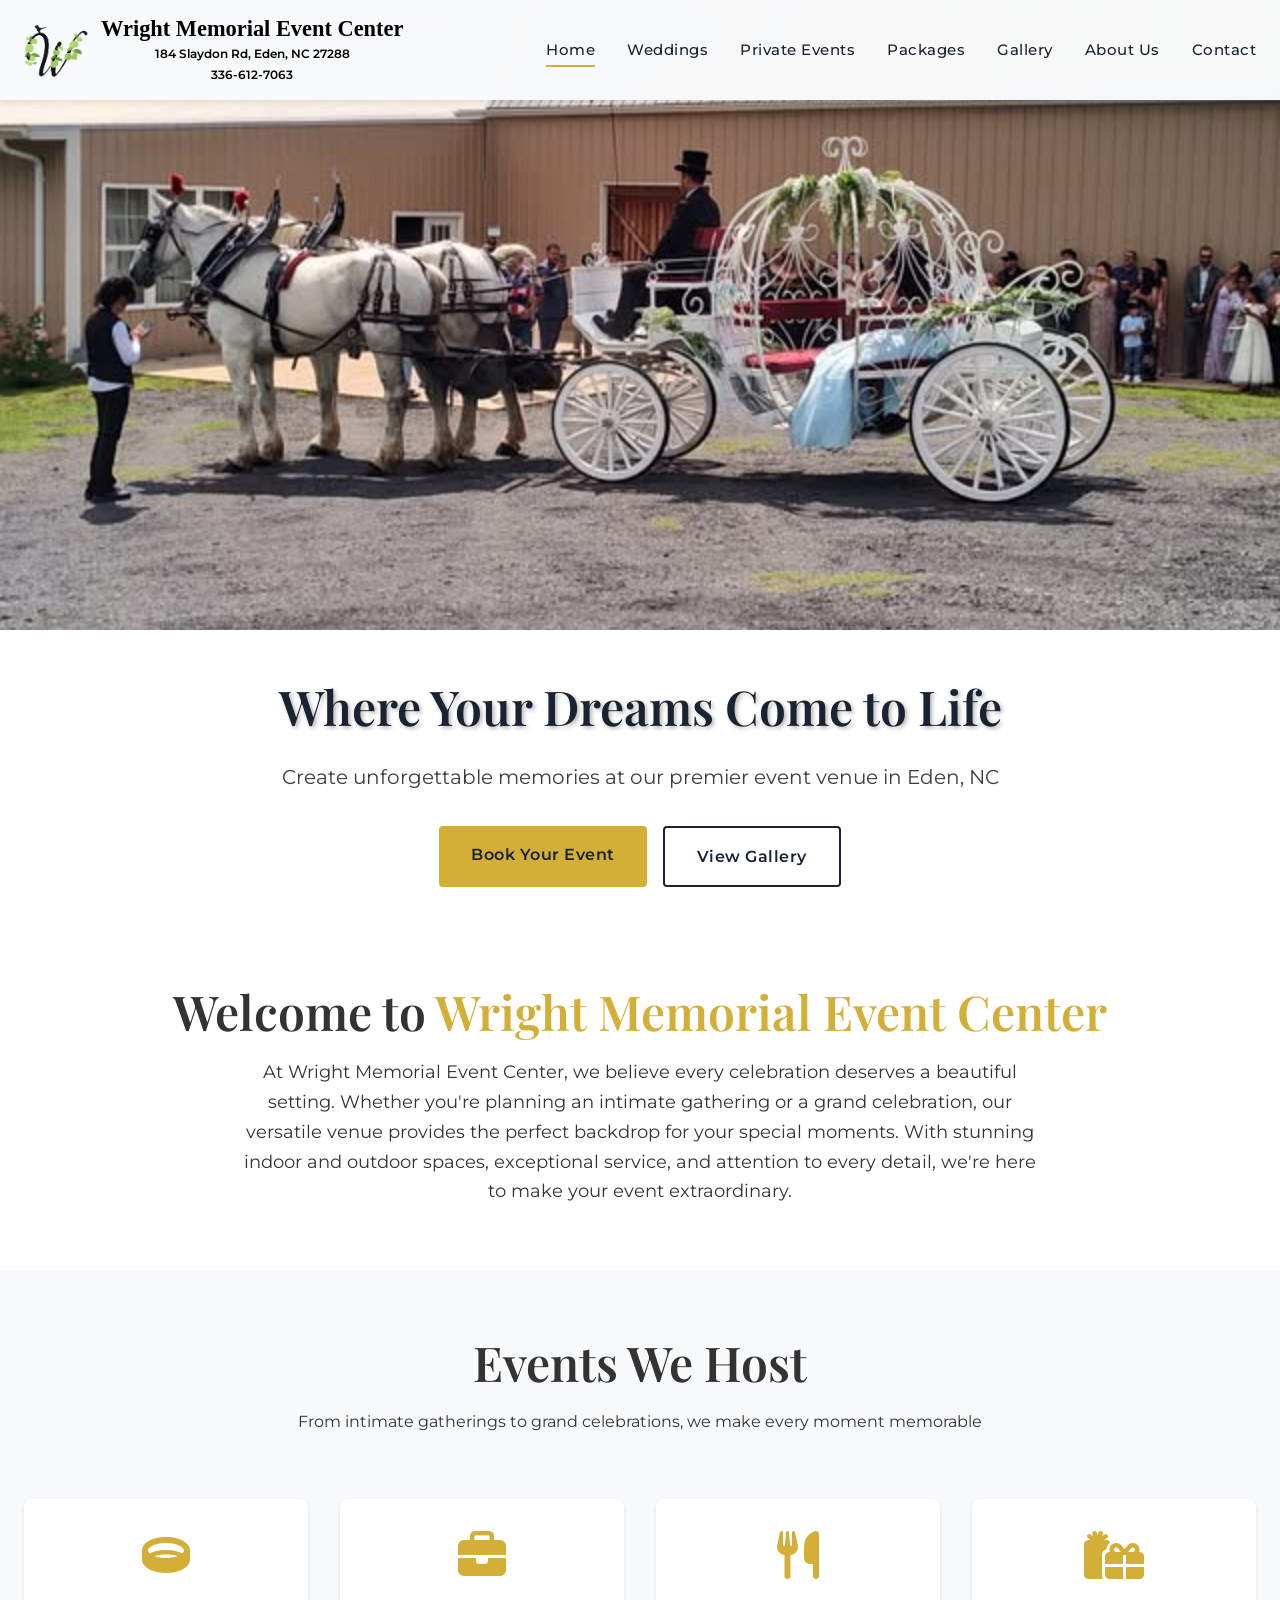
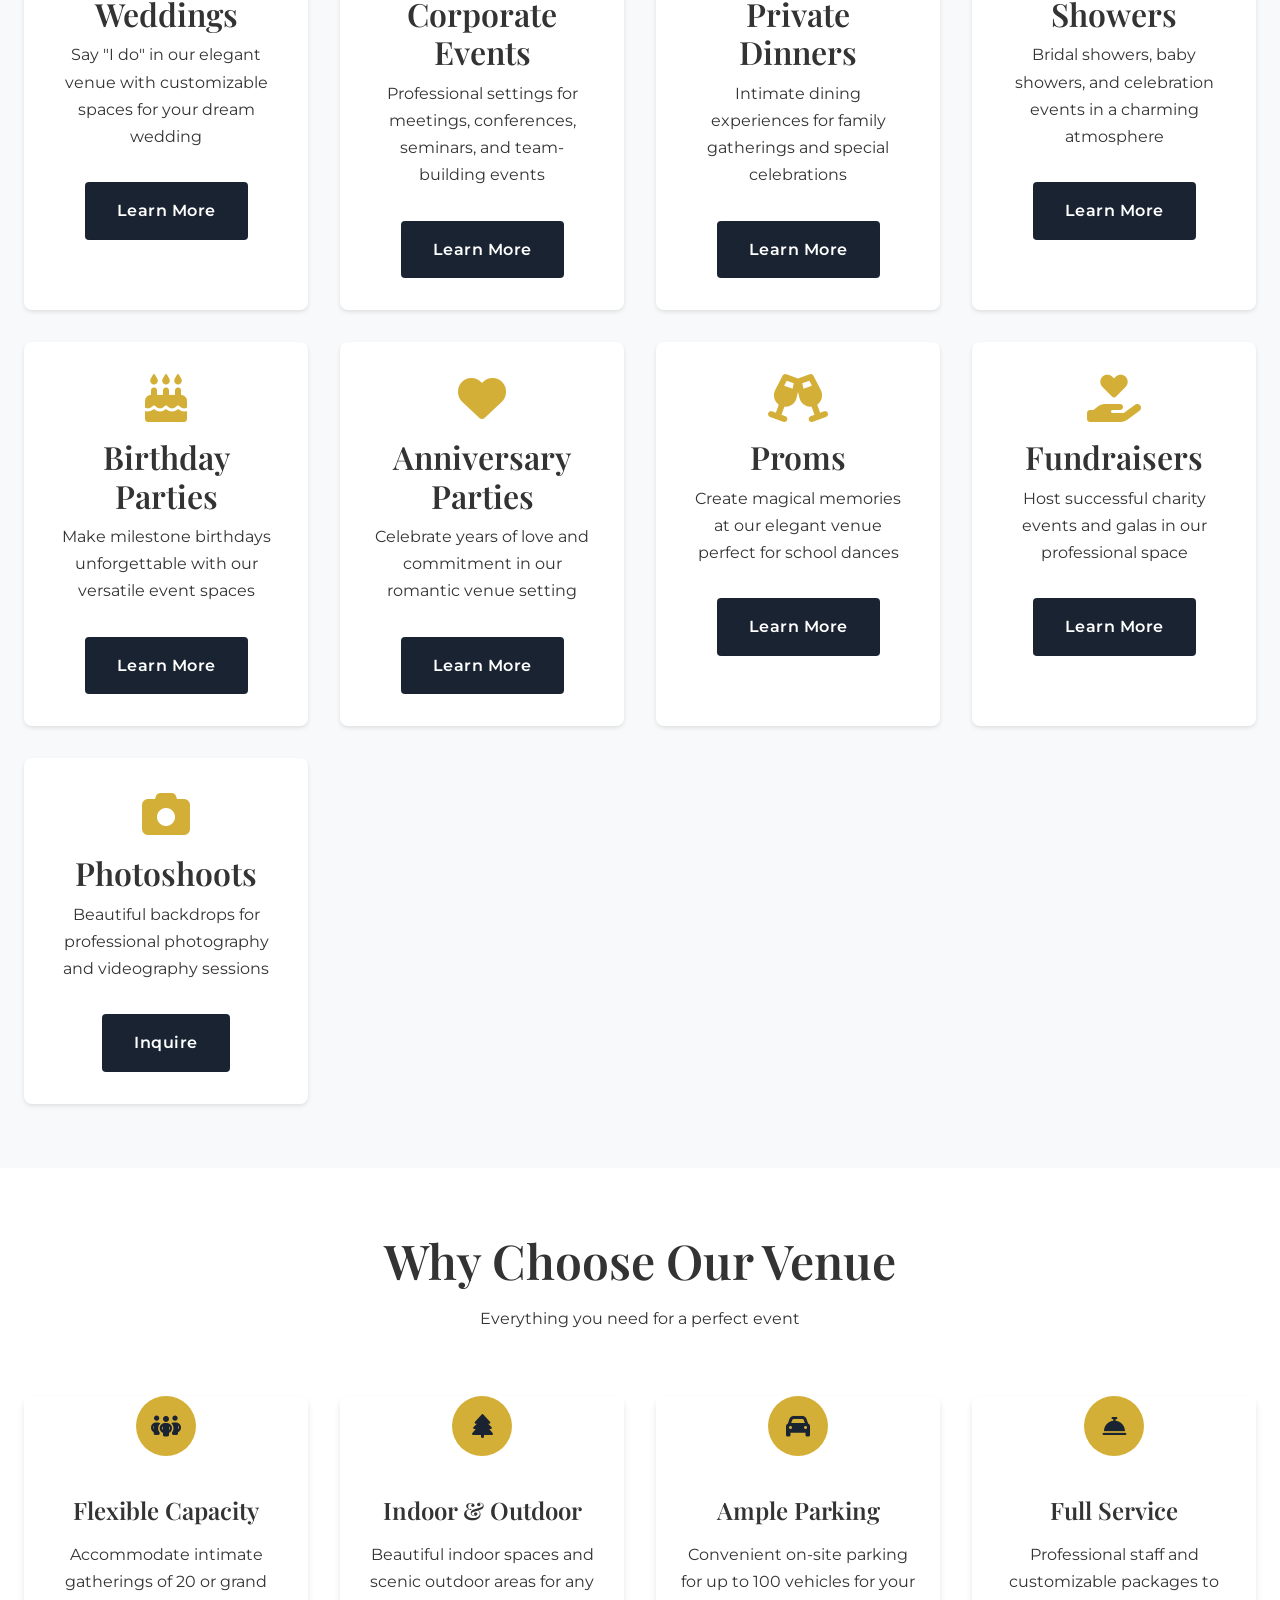
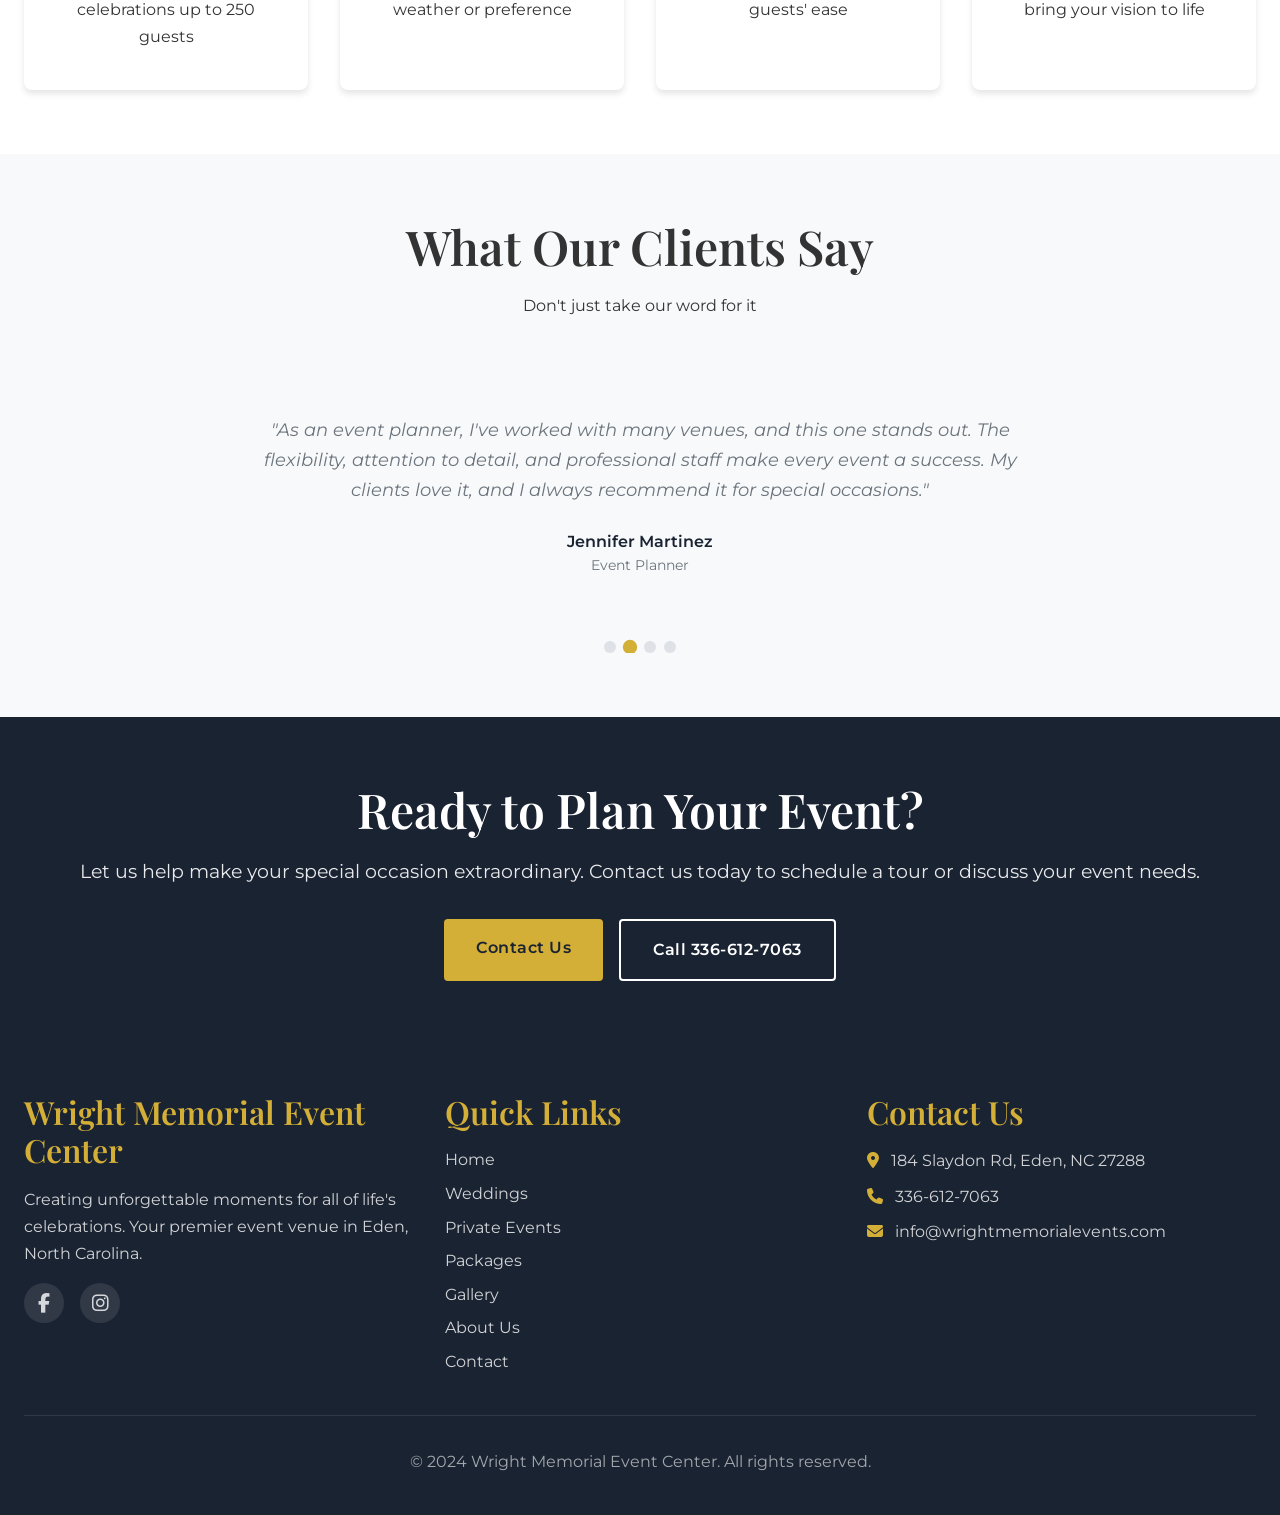
==== commit 69b450db: "tagline changed, added address and phone next to logo" ====
--- a/index.html
+++ b/index.html
@@ -57,7 +57,11 @@
     <div class="container">
       <a href="index.html" class="navbar-brand">
         <img src="images/navicon.png" alt="Wright Memorial Event Center Logo">
-        <span data-business-name>Wright Memorial <span>Event Center</span></span>
+        <div class="navbar-brand-content">
+          <div class="navbar-brand-name" data-business-name>Wright Memorial Event Center</div>
+          <div class="navbar-brand-address" data-business-address>184 Slaydon Rd, Eden, NC 27288</div>
+          <div class="navbar-brand-phone" data-business-phone>336-612-7063</div>
+        </div>
       </a>
 
       <ul class="nav-menu">
@@ -93,7 +97,7 @@
       <!-- <img src="images/homepage/hero-bg.jpg" alt="Beautiful event venue" class="hero-image"> -->
 
       <div class="hero-content">
-        <h1>Celebrating All Moments That Matter</h1>
+        <h1>Where Your Dreams Come to Life</h1>
         <p>Create unforgettable memories at our premier event venue in Eden, NC</p>
         <div class="hero-buttons">
           <a href="contact.html" class="btn btn-primary">Book Your Event</a>
--- a/css/main.css
+++ b/css/main.css
@@ -223,14 +223,39 @@
 }
 
 .navbar-brand img {
-  height: 50px;
+  height: 65px;
   width: auto;
   display: block;
   object-fit: contain;
 }
 
-.navbar-brand span {
+.navbar-brand-content {
+  display: flex;
+  flex-direction: column;
+  gap: 0.1rem;
+  text-align: center;
+}
+
+.navbar-brand-name {
+  font-family: 'Georgia', serif;
+  font-size: 1.4rem;
   color: #000000;
+  font-weight: 700;
+  line-height: 1.2;
+}
+
+.navbar-brand-address {
+  font-family: var(--font-body);
+  font-size: 0.75rem;
+  color: #000000;
+  font-weight: 600;
+}
+
+.navbar-brand-phone {
+  font-family: var(--font-body);
+  font-size: 0.75rem;
+  color: #000000;
+  font-weight: 600;
 }
 
 .nav-menu {
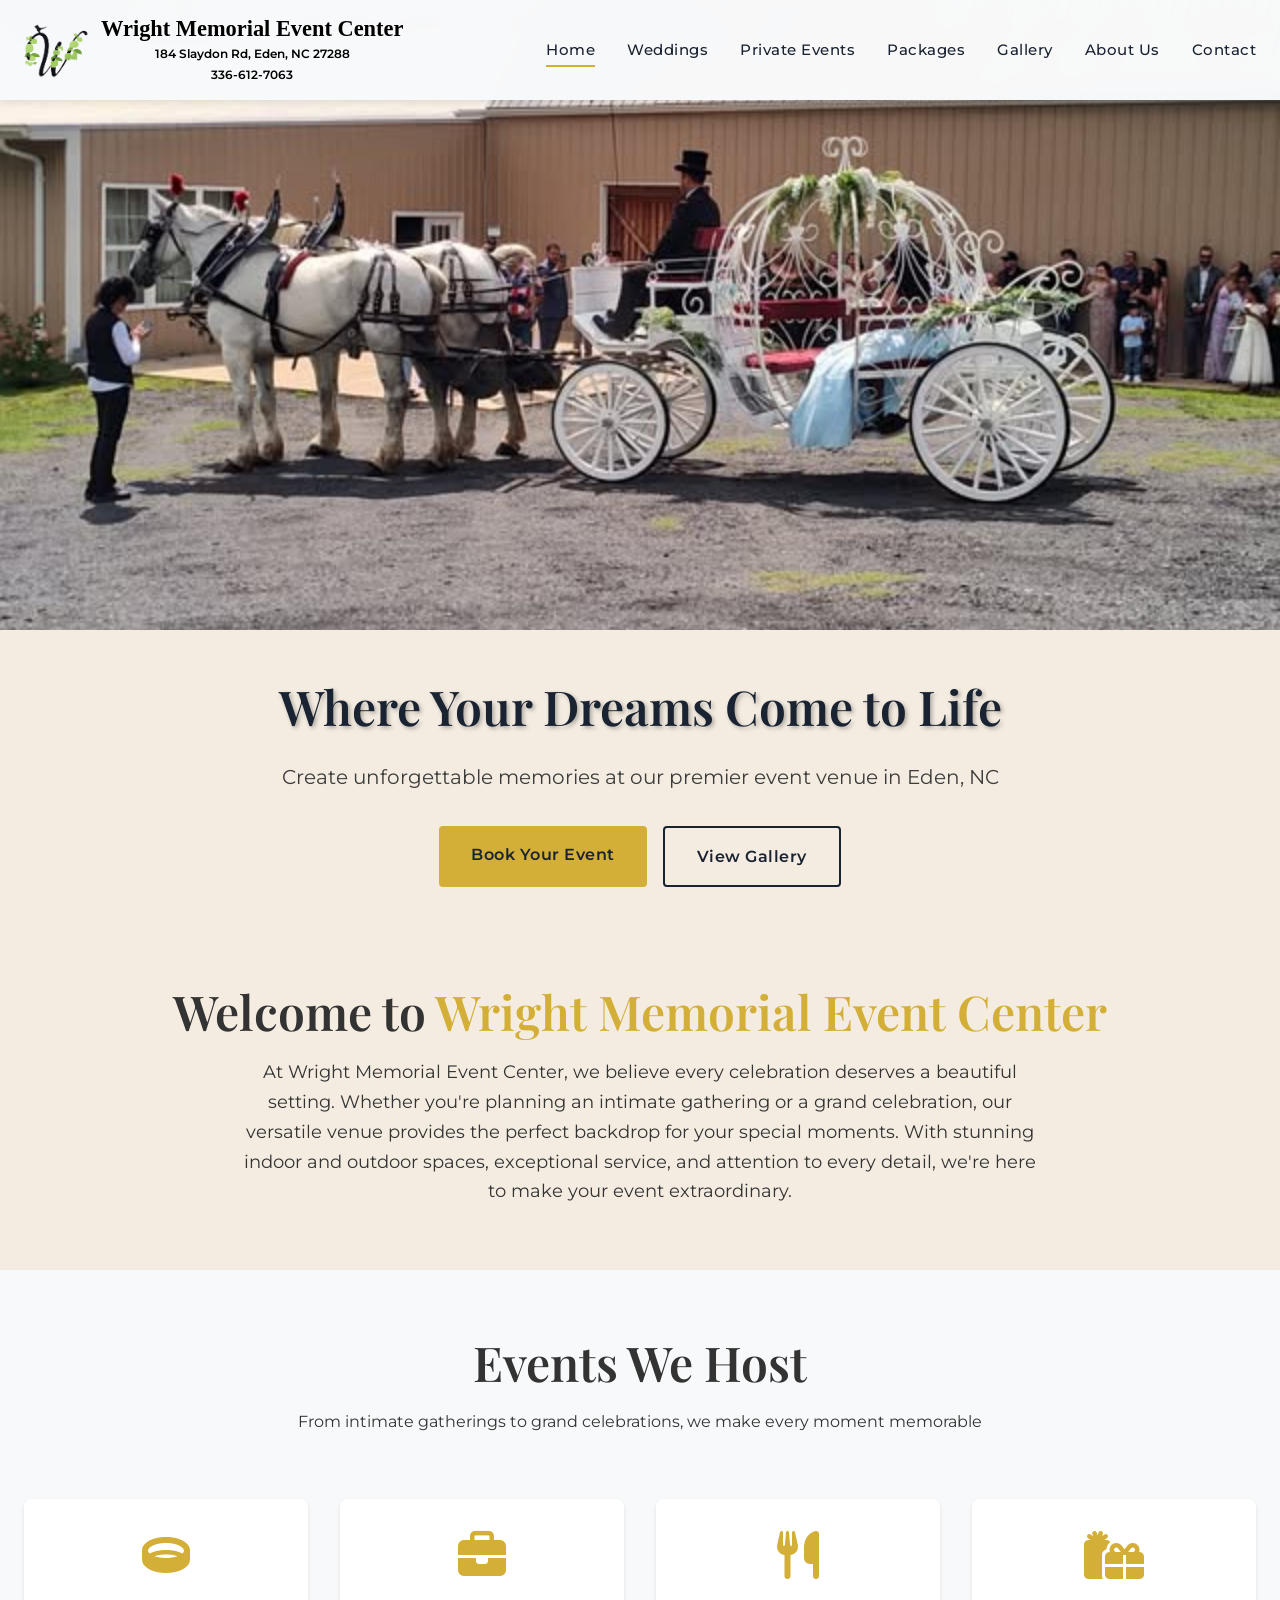
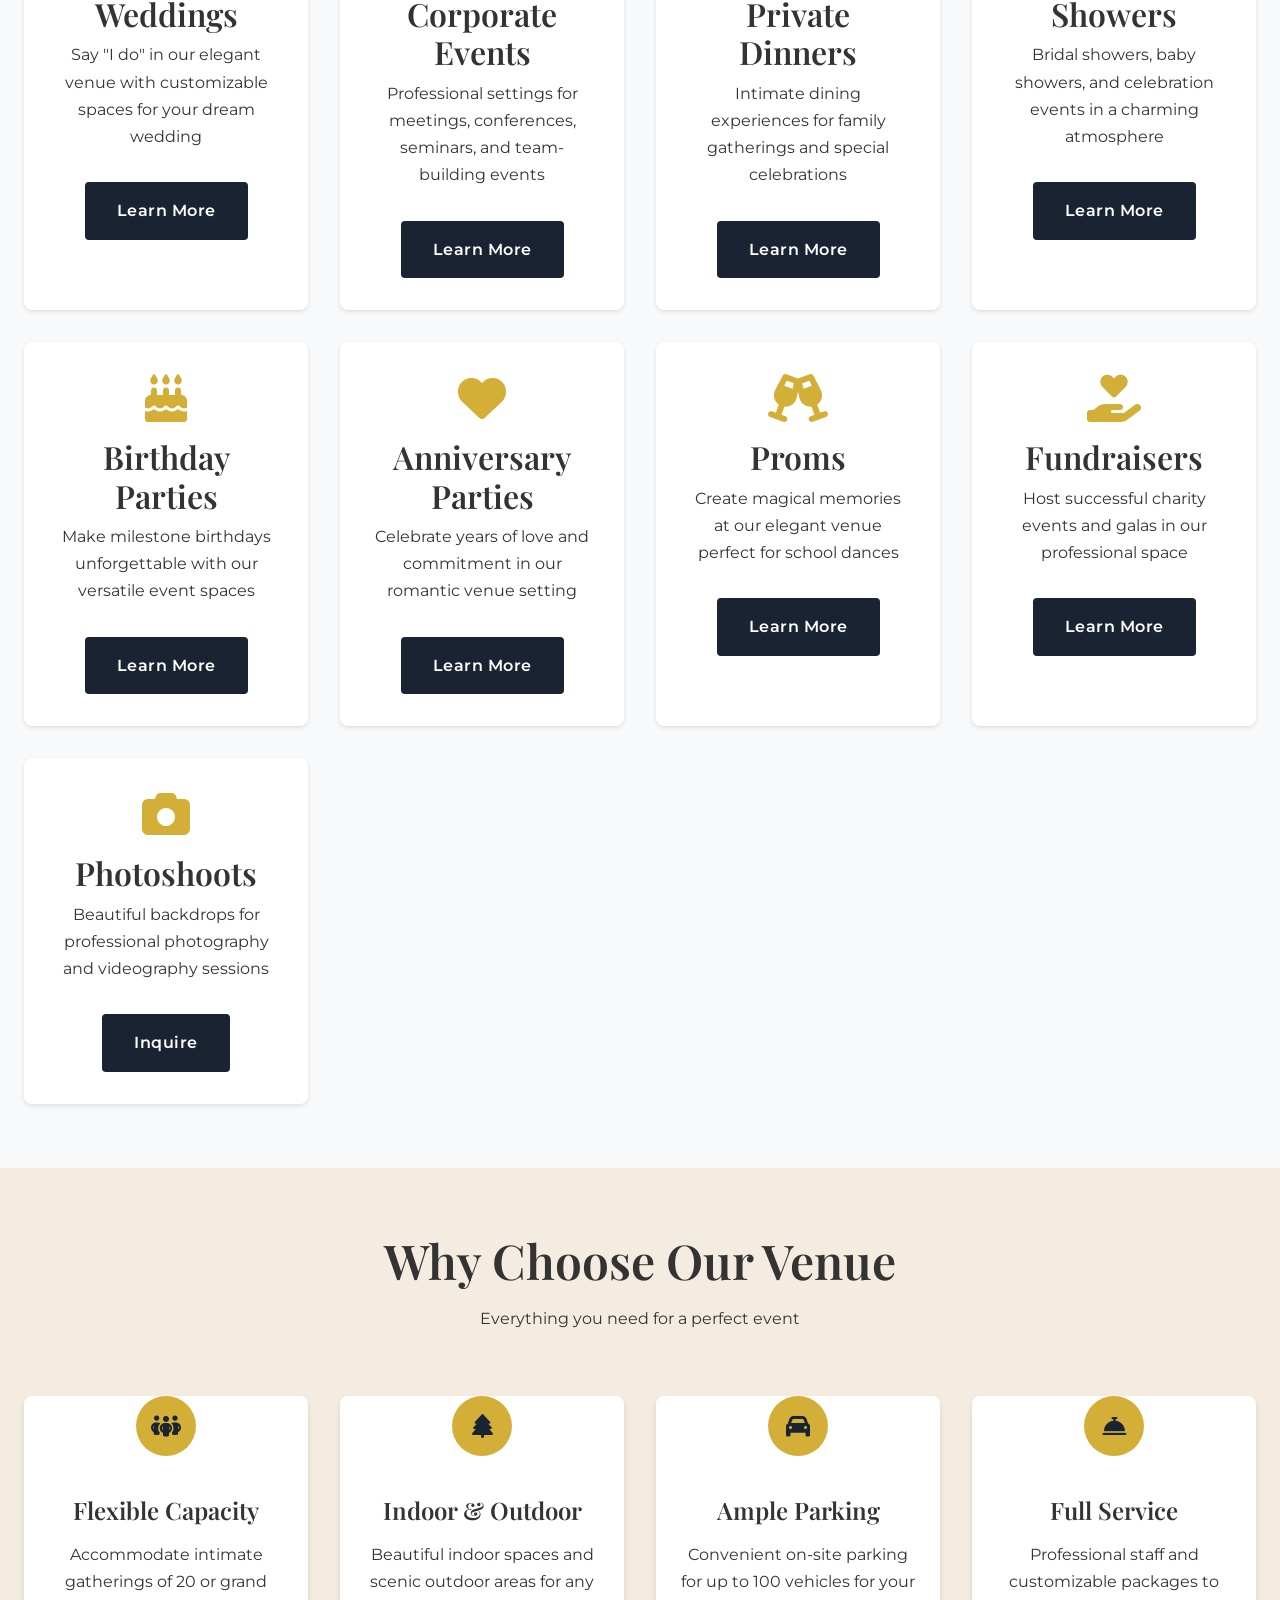
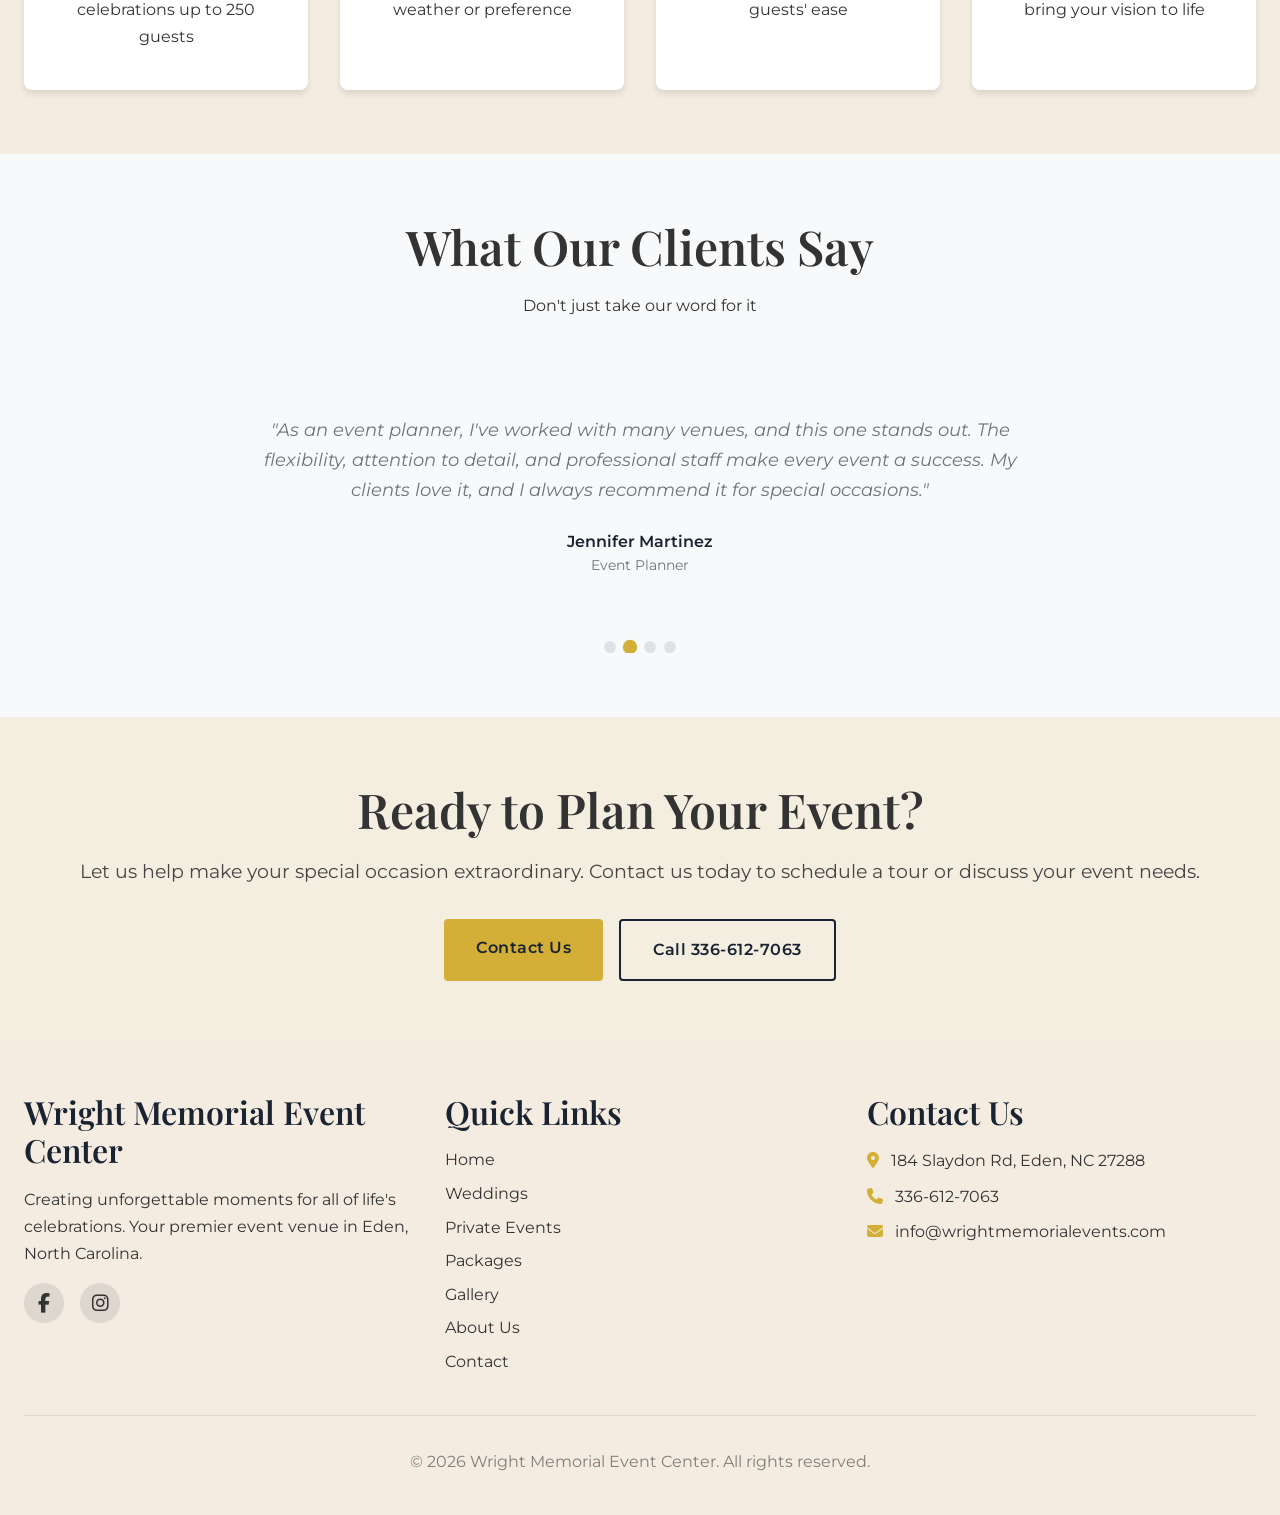
==== commit a760d7da: "changed year" ====
--- a/index.html
+++ b/index.html
@@ -398,7 +398,7 @@
       </div>
 
       <div class="footer-bottom">
-        <p>&copy; 2024 <span data-business-name>Wright Memorial Event Center</span>. All rights reserved.</p>
+        <p>&copy; 2026 <span data-business-name>Wright Memorial Event Center</span>. All rights reserved.</p>
       </div>
     </div>
   </footer>
--- a/css/main.css
+++ b/css/main.css
@@ -65,6 +65,7 @@
   color: var(--color-text);
   line-height: 1.6;
   overflow-x: hidden;
+  background-color: #f4ece1;
 }
 
 img {
@@ -470,6 +471,26 @@
   flex-wrap: wrap;
 }
 
+/* Hero video styles (for all hero sections) */
+.hero-video-container {
+  position: absolute;
+  top: 0;
+  left: 0;
+  width: 100%;
+  height: 100%;
+  overflow: hidden;
+  z-index: -2;
+}
+
+.hero-video {
+  position: absolute;
+  top: 0;
+  left: 0;
+  width: 100%;
+  height: 100%;
+  object-fit: cover;
+}
+
 /* Homepage hero style (video with content below) */
 .hero-home {
   display: flex;
@@ -490,6 +511,34 @@
 }
 
 .hero-home .hero-video {
+  position: absolute;
+  top: 0;
+  left: 0;
+  width: 100%;
+  height: 100%;
+  object-fit: cover;
+  z-index: 1;
+}
+
+/* Wedding page hero style (video only) */
+.hero-wedding {
+  height: 60vh;
+  min-height: 450px;
+}
+
+.hero-wedding .hero-video-container {
+  width: 100%;
+  height: 100%;
+  overflow: hidden;
+  position: absolute;
+  top: 0;
+  left: 0;
+  display: flex;
+  align-items: center;
+  background: var(--color-primary);
+}
+
+.hero-wedding .hero-video {
   position: absolute;
   top: 0;
   left: 0;
@@ -525,12 +574,14 @@
   color: var(--color-text);
 }
 
-.hero-home .btn-outline {
+.hero-home .btn-outline,
+.hero-intro .btn-outline {
   color: var(--color-primary);
   border-color: var(--color-primary);
 }
 
-.hero-home .btn-outline:hover {
+.hero-home .btn-outline:hover,
+.hero-intro .btn-outline:hover {
   background: var(--color-primary);
   color: var(--color-accent);
 }
@@ -917,8 +968,8 @@
    FOOTER
    ============================================ */
 .footer {
-  background: var(--color-primary);
-  color: var(--color-accent);
+  background: #f4ece1;
+  color: var(--color-text);
   padding: 3rem 0 1.5rem;
 }
 
@@ -930,13 +981,13 @@
 }
 
 .footer-section h3 {
-  color: var(--color-secondary);
+  color: var(--color-primary);
   margin-bottom: 1rem;
 }
 
 .footer-section p,
 .footer-section a {
-  color: rgba(255, 255, 255, 0.8);
+  color: var(--color-text);
   margin-bottom: 0.5rem;
 }
 
@@ -961,7 +1012,7 @@
 .social-link {
   width: 40px;
   height: 40px;
-  background: rgba(255, 255, 255, 0.1);
+  background: rgba(26, 35, 50, 0.1);
   border-radius: 50%;
   display: flex;
   align-items: center;
@@ -979,8 +1030,8 @@
 .footer-bottom {
   text-align: center;
   padding-top: 2rem;
-  border-top: 1px solid rgba(255, 255, 255, 0.1);
-  color: rgba(255, 255, 255, 0.6);
+  border-top: 1px solid rgba(26, 35, 50, 0.1);
+  color: rgba(51, 51, 51, 0.6);
 }
 
 /* ============================================
@@ -1016,6 +1067,16 @@
 }
 
 .bg-dark {
+  background: #f4eee1;
+  color: var(--color-text);
+}
+
+.bg-dark .btn-outline {
+  color: var(--color-primary);
+  border-color: var(--color-primary);
+}
+
+.bg-dark .btn-outline:hover {
   background: var(--color-primary);
   color: var(--color-accent);
 }
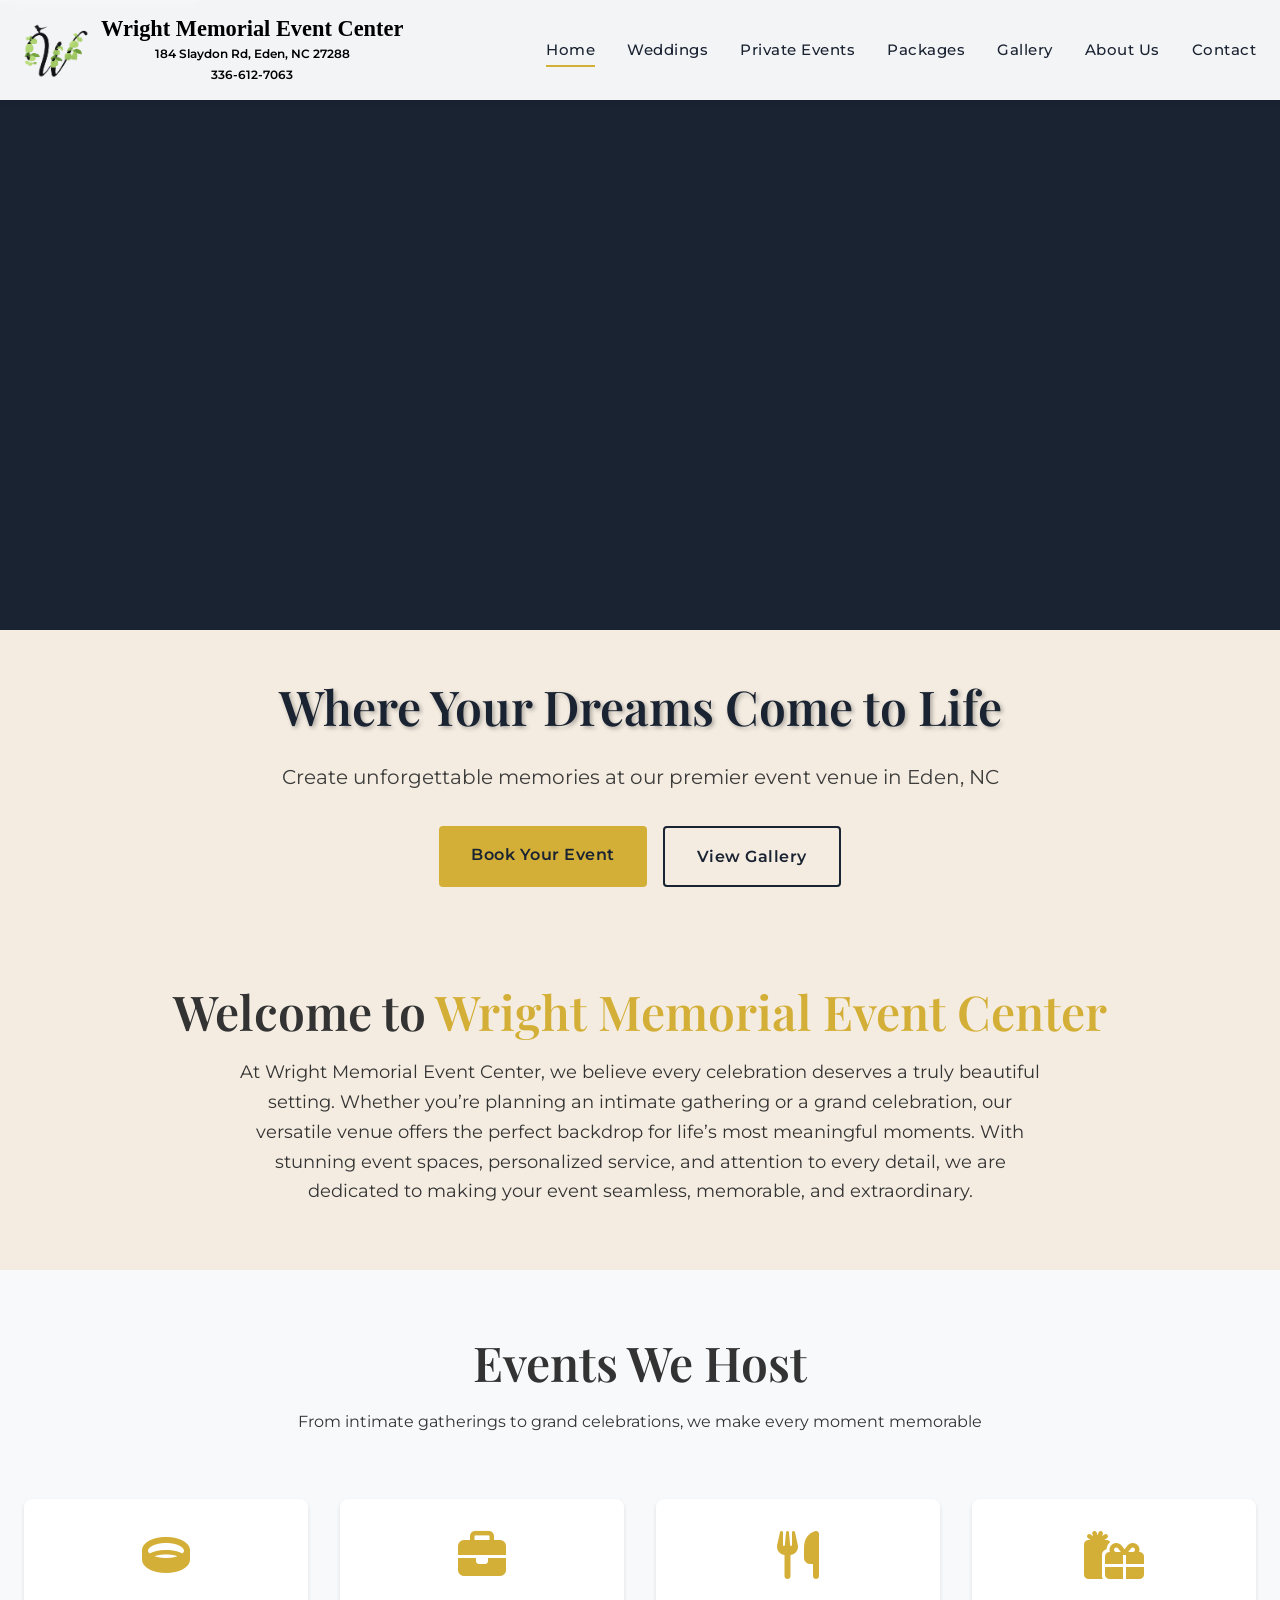
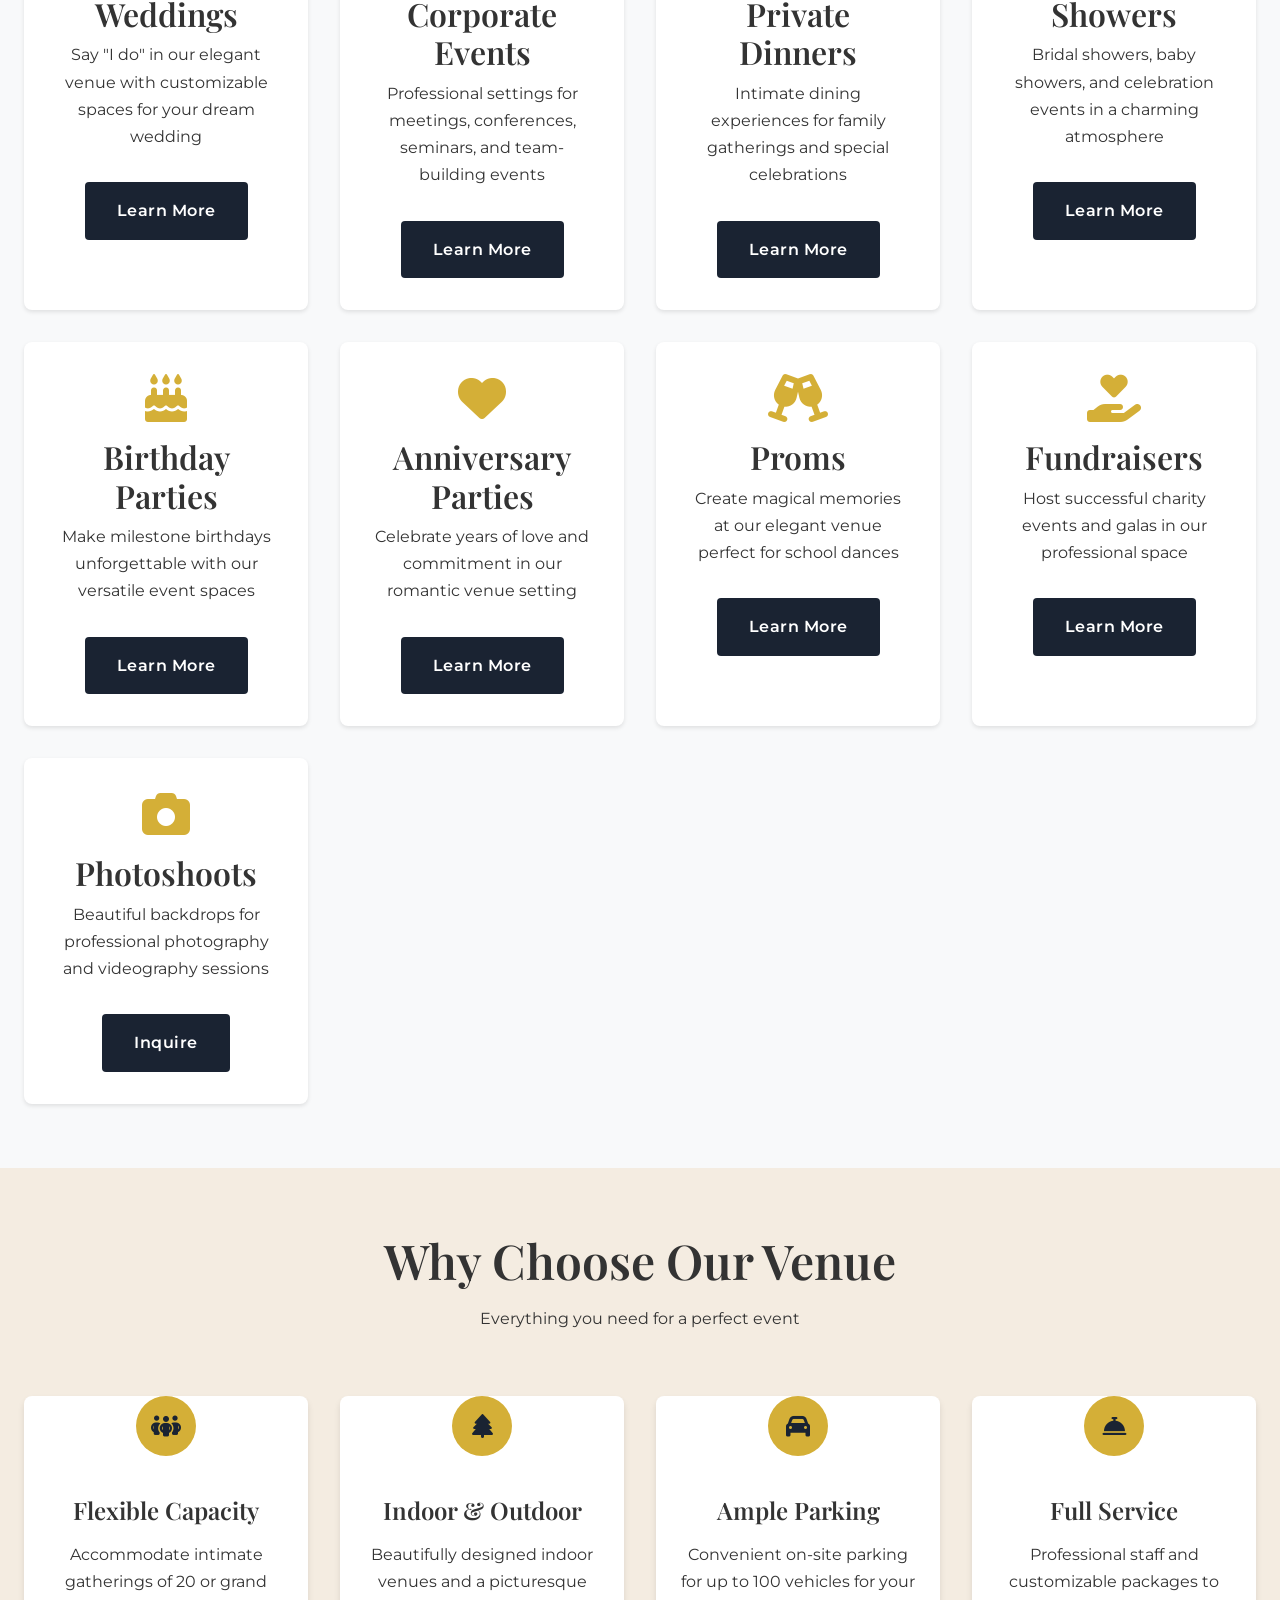
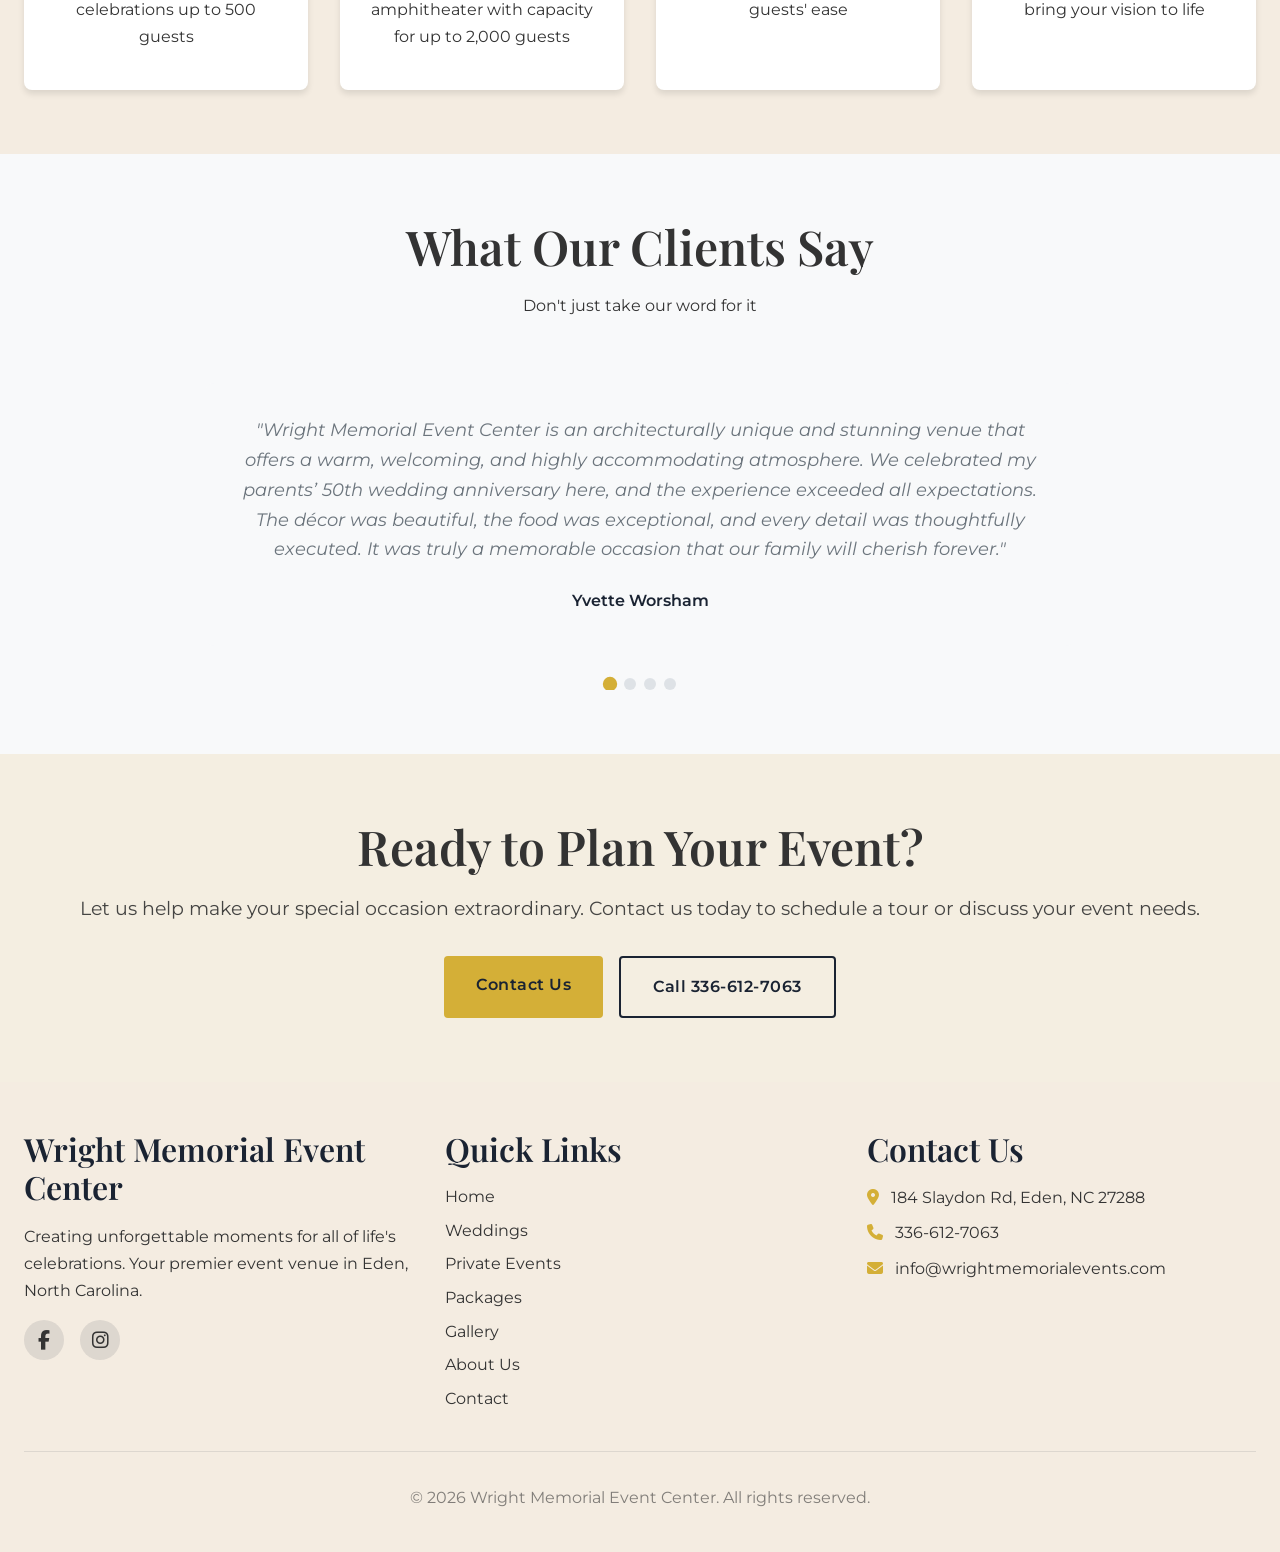
==== commit f39187da: "adding custom images and UI improvements" ====
--- a/index.html
+++ b/index.html
@@ -112,9 +112,7 @@
         <div class="text-center fade-in-up">
           <h2>Welcome to <span class="text-gold" data-business-name>Wright Memorial Event Center</span></h2>
           <p style="max-width: 800px; margin: 0 auto; font-size: 1.1rem;">
-            At Wright Memorial Event Center, we believe every celebration deserves a beautiful setting. Whether you're planning an intimate gathering
-            or a grand celebration, our versatile venue provides the perfect backdrop for your special moments. With stunning
-            indoor and outdoor spaces, exceptional service, and attention to every detail, we're here to make your event extraordinary.
+            At Wright Memorial Event Center, we believe every celebration deserves a truly beautiful setting. Whether you’re planning an intimate gathering or a grand celebration, our versatile venue offers the perfect backdrop for life’s most meaningful moments. With stunning event spaces, personalized service, and attention to every detail, we are dedicated to making your event seamless, memorable, and extraordinary.
           </p>
         </div>
       </div>
@@ -219,7 +217,7 @@
             </div>
             <div class="card-content text-center">
               <h4>Flexible Capacity</h4>
-              <p>Accommodate intimate gatherings of 20 or grand celebrations up to 250 guests</p>
+              <p>Accommodate intimate gatherings of 20 or grand celebrations up to 500 guests</p>
             </div>
           </div>
 
@@ -229,7 +227,7 @@
             </div>
             <div class="card-content text-center">
               <h4>Indoor & Outdoor</h4>
-              <p>Beautiful indoor spaces and scenic outdoor areas for any weather or preference</p>
+              <p>Beautifully designed indoor venues and a picturesque amphitheater with capacity for up to 2,000 guests</p>
             </div>
           </div>
 
@@ -270,12 +268,9 @@
             <div class="testimonial-slide">
               <div class="testimonial">
                 <p class="testimonial-text">
-                  "We couldn't have asked for a more perfect venue for our wedding. The staff was incredibly helpful,
-                  the grounds were stunning, and our guests are still talking about how beautiful everything was.
-                  Thank you for making our special day truly unforgettable!"
+                  "Wright Memorial Event Center is an architecturally unique and stunning venue that offers a warm, welcoming, and highly accommodating atmosphere. We celebrated my parents’ 50th wedding anniversary here, and the experience exceeded all expectations. The décor was beautiful, the food was exceptional, and every detail was thoughtfully executed. It was truly a memorable occasion that our family will cherish forever."
                 </p>
-                <div class="testimonial-author">Sarah & Michael Johnson</div>
-                <div class="testimonial-role">Wedding, June 2024</div>
+                <div class="testimonial-author">Yvette Worsham</div>                
               </div>
             </div>
 
@@ -283,12 +278,9 @@
             <div class="testimonial-slide">
               <div class="testimonial">
                 <p class="testimonial-text">
-                  "As an event planner, I've worked with many venues, and this one stands out. The flexibility,
-                  attention to detail, and professional staff make every event a success. My clients love it,
-                  and I always recommend it for special occasions."
+                  "The venue was absolutely stunning and provided the perfect setting for our wedding day. Mrs. Jeanette was incredibly kind and helpful, generously allowing us to use a variety of wedding décor and assisting us with every question and concern. Our celebration was filled with love, laughter, and the joyful blending of cultures among our family and friends. It was truly an unforgettable experience."
                 </p>
-                <div class="testimonial-author">Jennifer Martinez</div>
-                <div class="testimonial-role">Event Planner</div>
+                <div class="testimonial-author">Brenda Glen</div>               
               </div>
             </div>
 
@@ -296,12 +288,9 @@
             <div class="testimonial-slide">
               <div class="testimonial">
                 <p class="testimonial-text">
-                  "Our company has hosted several corporate events here, and each time has been exceptional.
-                  The professional atmosphere, modern amenities, and excellent catering options make it the
-                  perfect choice for business gatherings."
+                  "An exceptional venue supported by even more exceptional people. This space is ideal for weddings, concerts, dances, recitals, vendor shows, and more. A wonderful location paired with outstanding service."
                 </p>
-                <div class="testimonial-author">David Chen</div>
-                <div class="testimonial-role">Corporate Event, ABC Tech Company</div>
+                <div class="testimonial-author">Mike Dixon</div>                
               </div>
             </div>
 
@@ -309,12 +298,9 @@
             <div class="testimonial-slide">
               <div class="testimonial">
                 <p class="testimonial-text">
-                  "We celebrated my parents' 50th anniversary here, and it was absolutely perfect! The venue
-                  was beautiful, the staff went above and beyond, and every detail was taken care of. It was
-                  a celebration our family will treasure forever."
+                  "A beautiful and welcoming environment suitable for any occasion. The venue is spacious, impeccably clean, and highly recommended for your next event."
                 </p>
-                <div class="testimonial-author">The Williams Family</div>
-                <div class="testimonial-role">Anniversary Party, August 2024</div>
+                <div class="testimonial-author">Mary Frances Patterson</div>                
               </div>
             </div>
           </div>
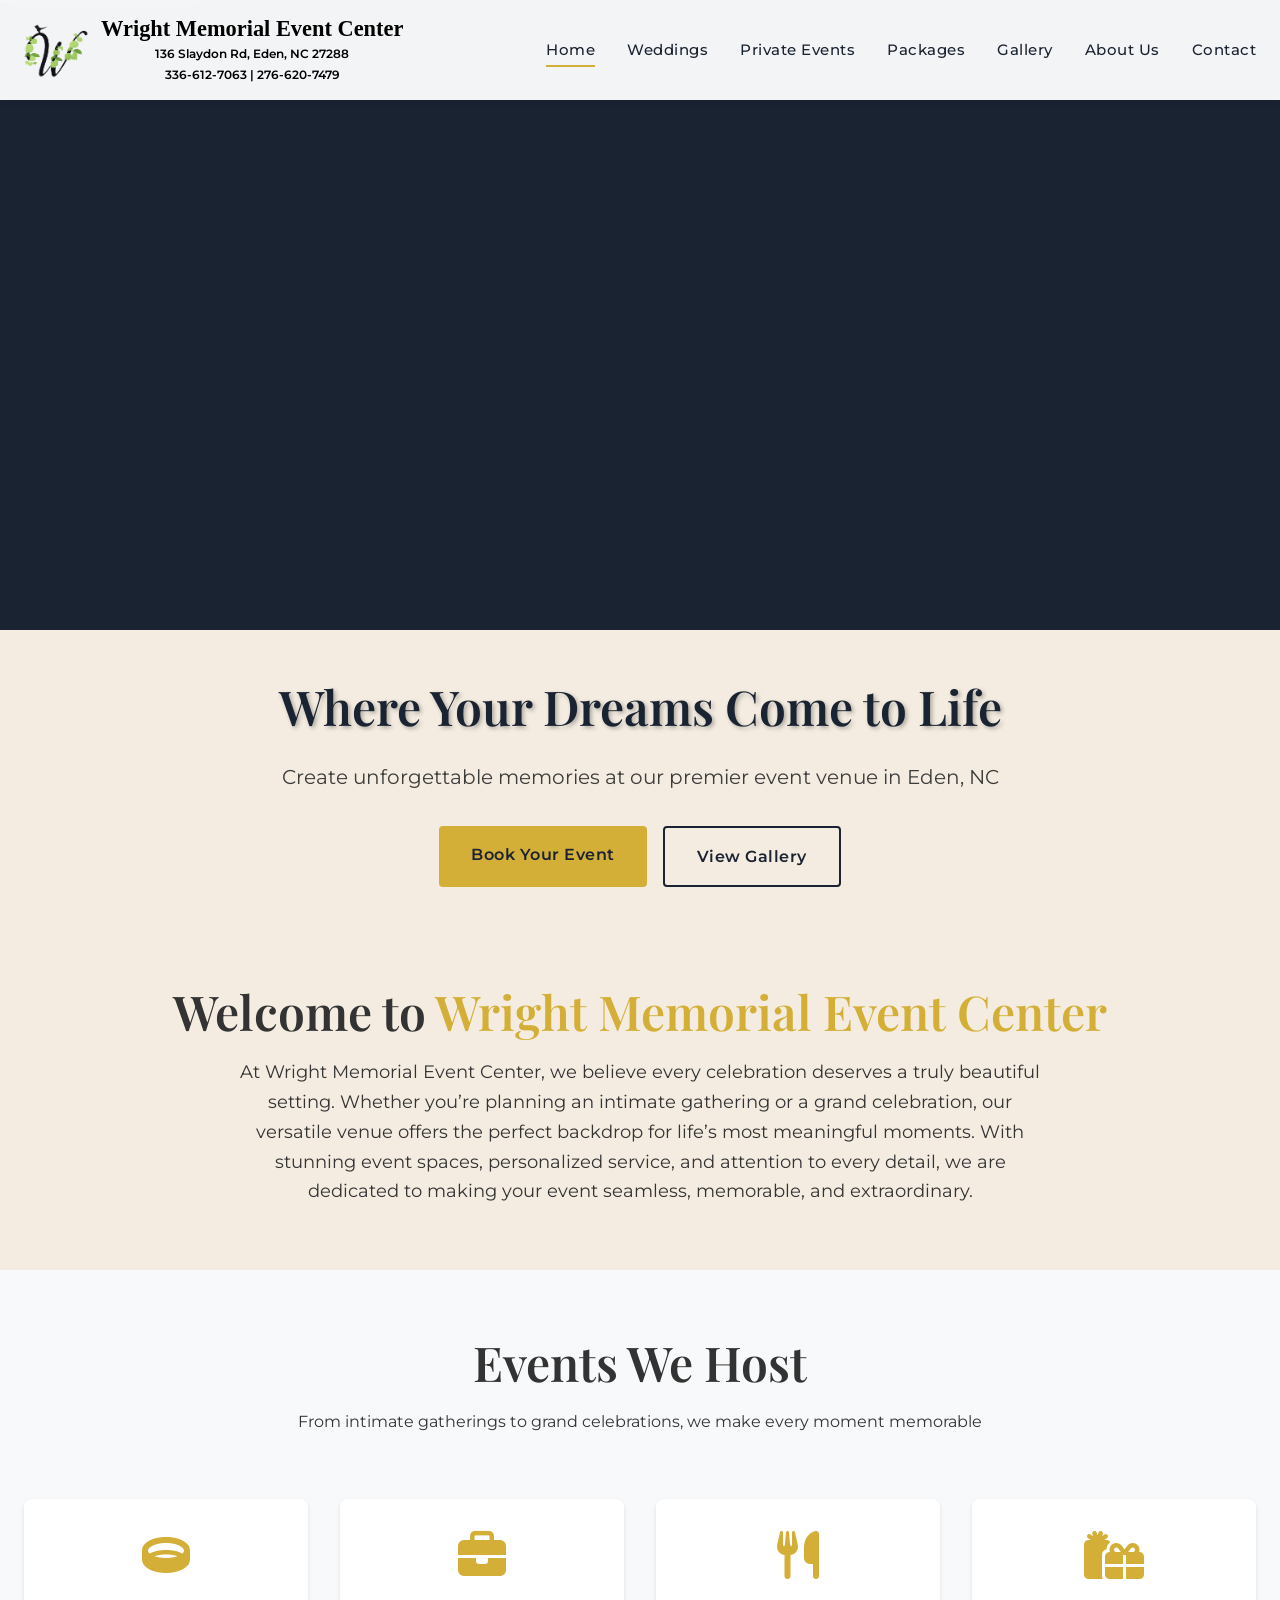
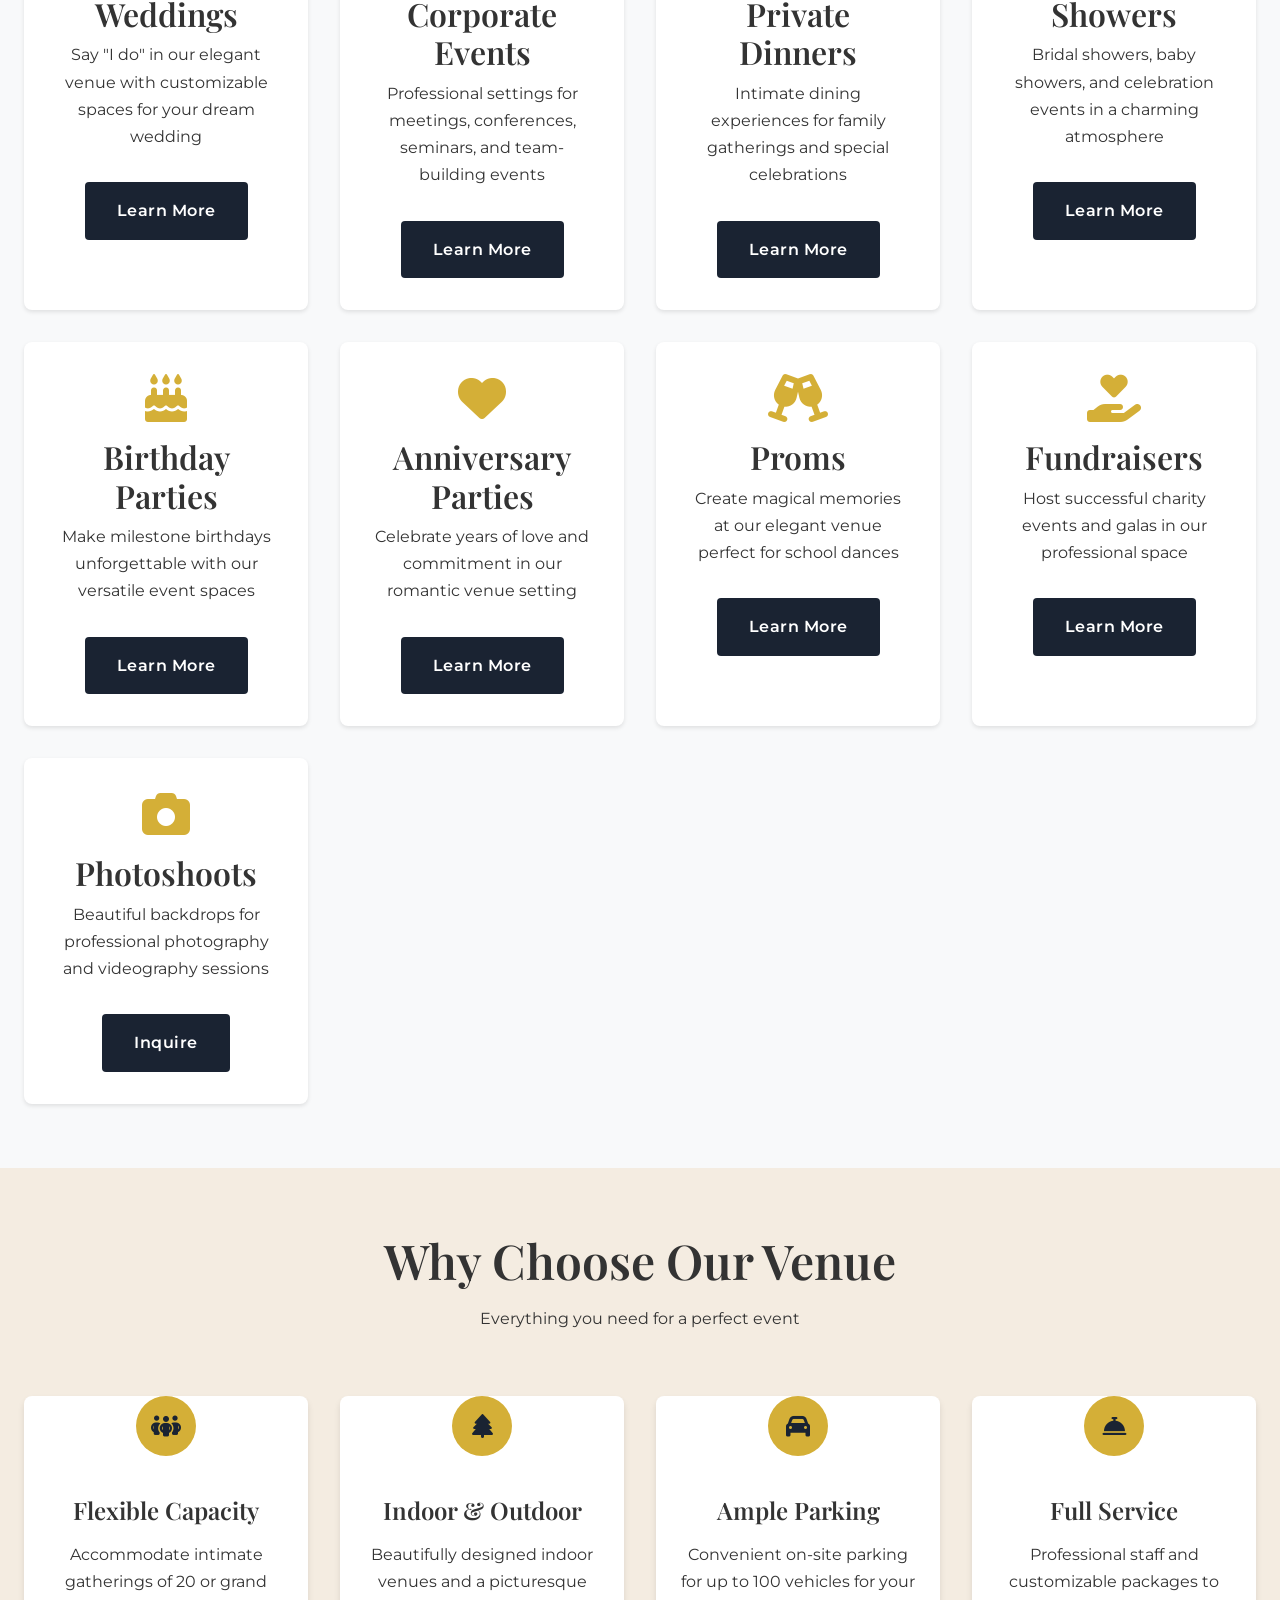
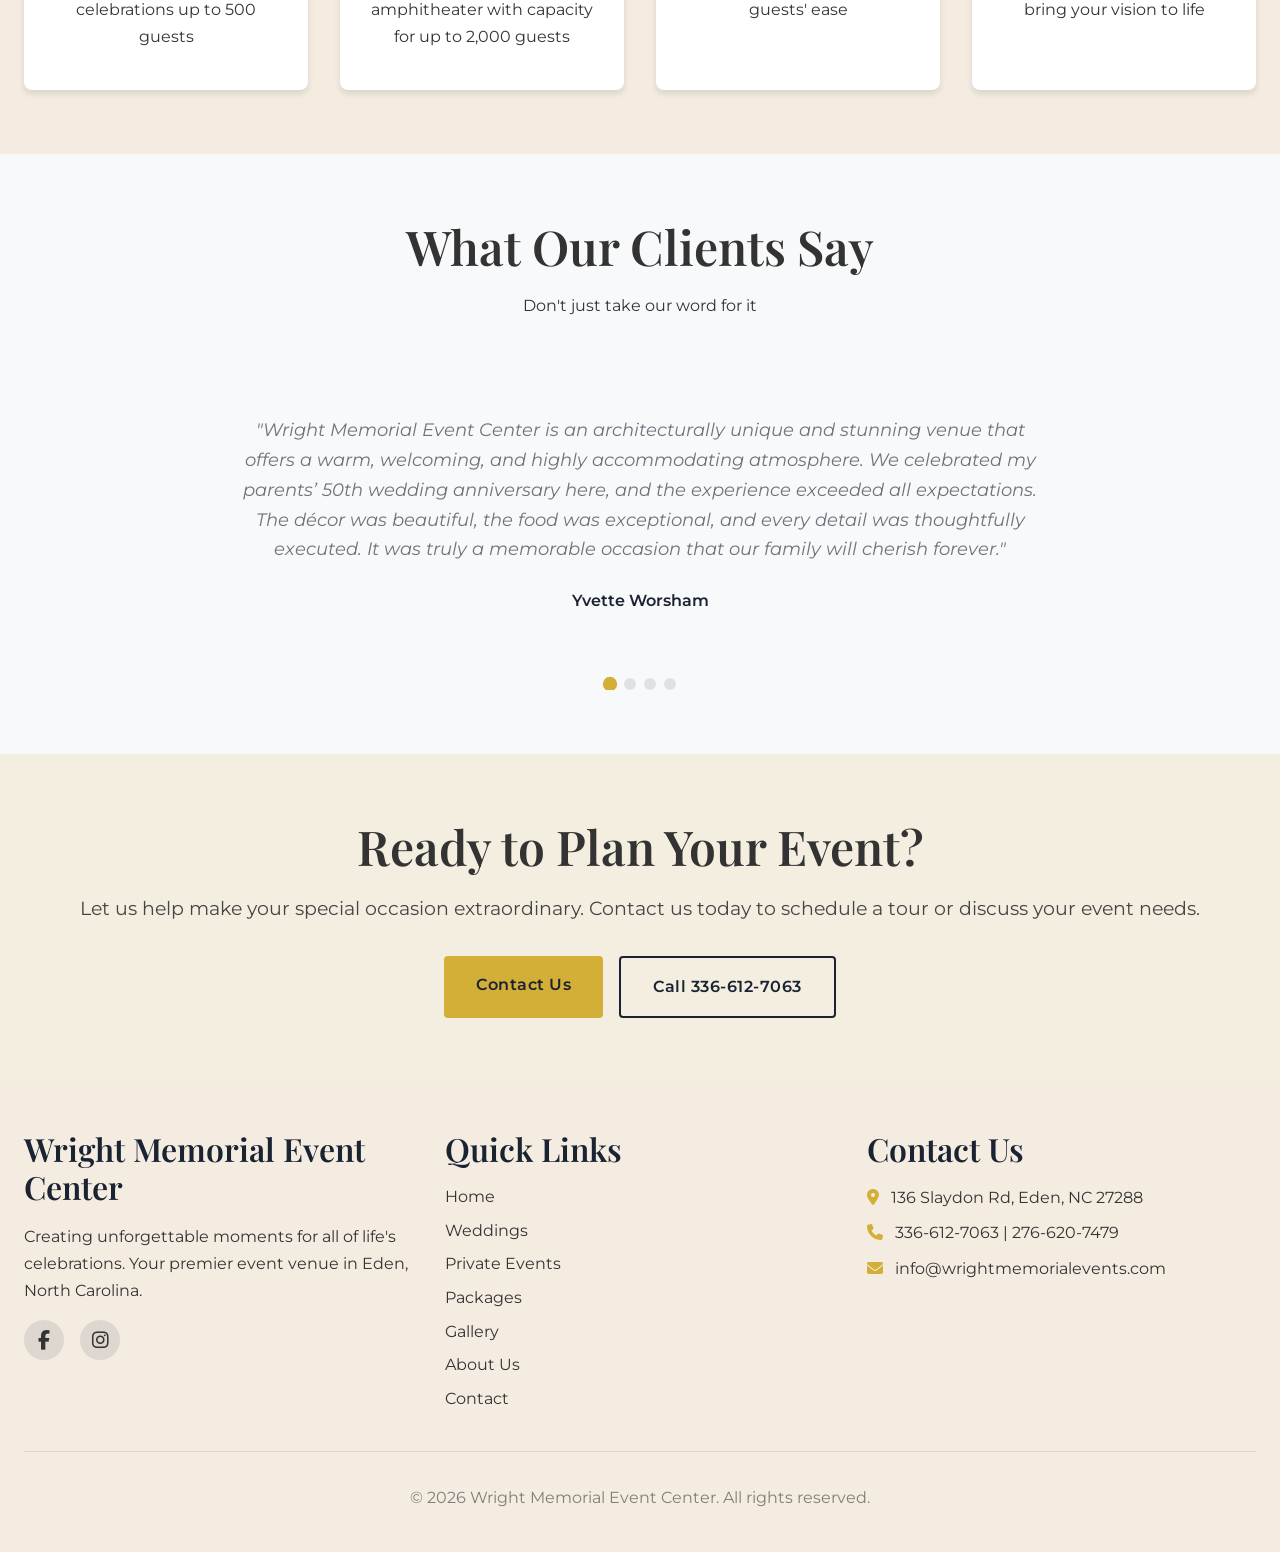
==== commit f61676e9: "feedback changes" ====
--- a/index.html
+++ b/index.html
@@ -23,7 +23,7 @@
     "description": "Premier event venue for weddings, corporate events, and special occasions",
     "address": {
       "@type": "PostalAddress",
-      "streetAddress": "178 Slaydon Rd",
+      "streetAddress": "136 Slaydon Rd",
       "addressLocality": "Eden",
       "addressRegion": "NC",
       "postalCode": "27288",
@@ -59,8 +59,8 @@
         <img src="images/navicon.png" alt="Wright Memorial Event Center Logo">
         <div class="navbar-brand-content">
           <div class="navbar-brand-name" data-business-name>Wright Memorial Event Center</div>
-          <div class="navbar-brand-address" data-business-address>184 Slaydon Rd, Eden, NC 27288</div>
-          <div class="navbar-brand-phone" data-business-phone>336-612-7063</div>
+          <div class="navbar-brand-address" data-business-address>136 Slaydon Rd, Eden, NC 27288</div>
+          <div class="navbar-brand-phone" data-business-phone>336-612-7063 | 276-620-7479</div>
         </div>
       </a>
 
@@ -88,7 +88,7 @@
       <!-- UPDATE: Replace with your own video or use a background image -->
       <!-- You can download free videos from https://www.pexels.com/search/videos/wedding%20venue/ -->
       <div class="hero-video-container">
-        <video class="hero-video" autoplay muted loop playsinline preload="auto" poster="images/496948016_1118301236983258_2534215615068378571_n.jpg">
+        <video class="hero-video" autoplay muted loop playsinline preload="auto">
           <source src="videos/hero-background.mp4" type="video/mp4">
         </video>
       </div>
@@ -326,7 +326,7 @@
         </p>
         <div class="hero-buttons">
           <a href="contact.html" class="btn btn-primary">Contact Us</a>
-          <a href="tel:6142840189" class="btn btn-outline" data-business-phone>Call (614) 284-0189</a>
+          <a href="tel:3366127063" class="btn btn-outline">Call 336-612-7063</a>
         </div>
       </div>
     </section>
@@ -370,7 +370,7 @@
           <h3>Contact Us</h3>
           <p>
             <i class="fas fa-map-marker-alt" style="margin-right: 0.5rem; color: var(--color-secondary);"></i>
-            <span data-business-address>178 Slaydon Rd, Eden, NC 27288</span>
+            <span data-business-address>136 Slaydon Rd, Eden, NC 27288</span>
           </p>
           <p>
             <i class="fas fa-phone" style="margin-right: 0.5rem; color: var(--color-secondary);"></i>
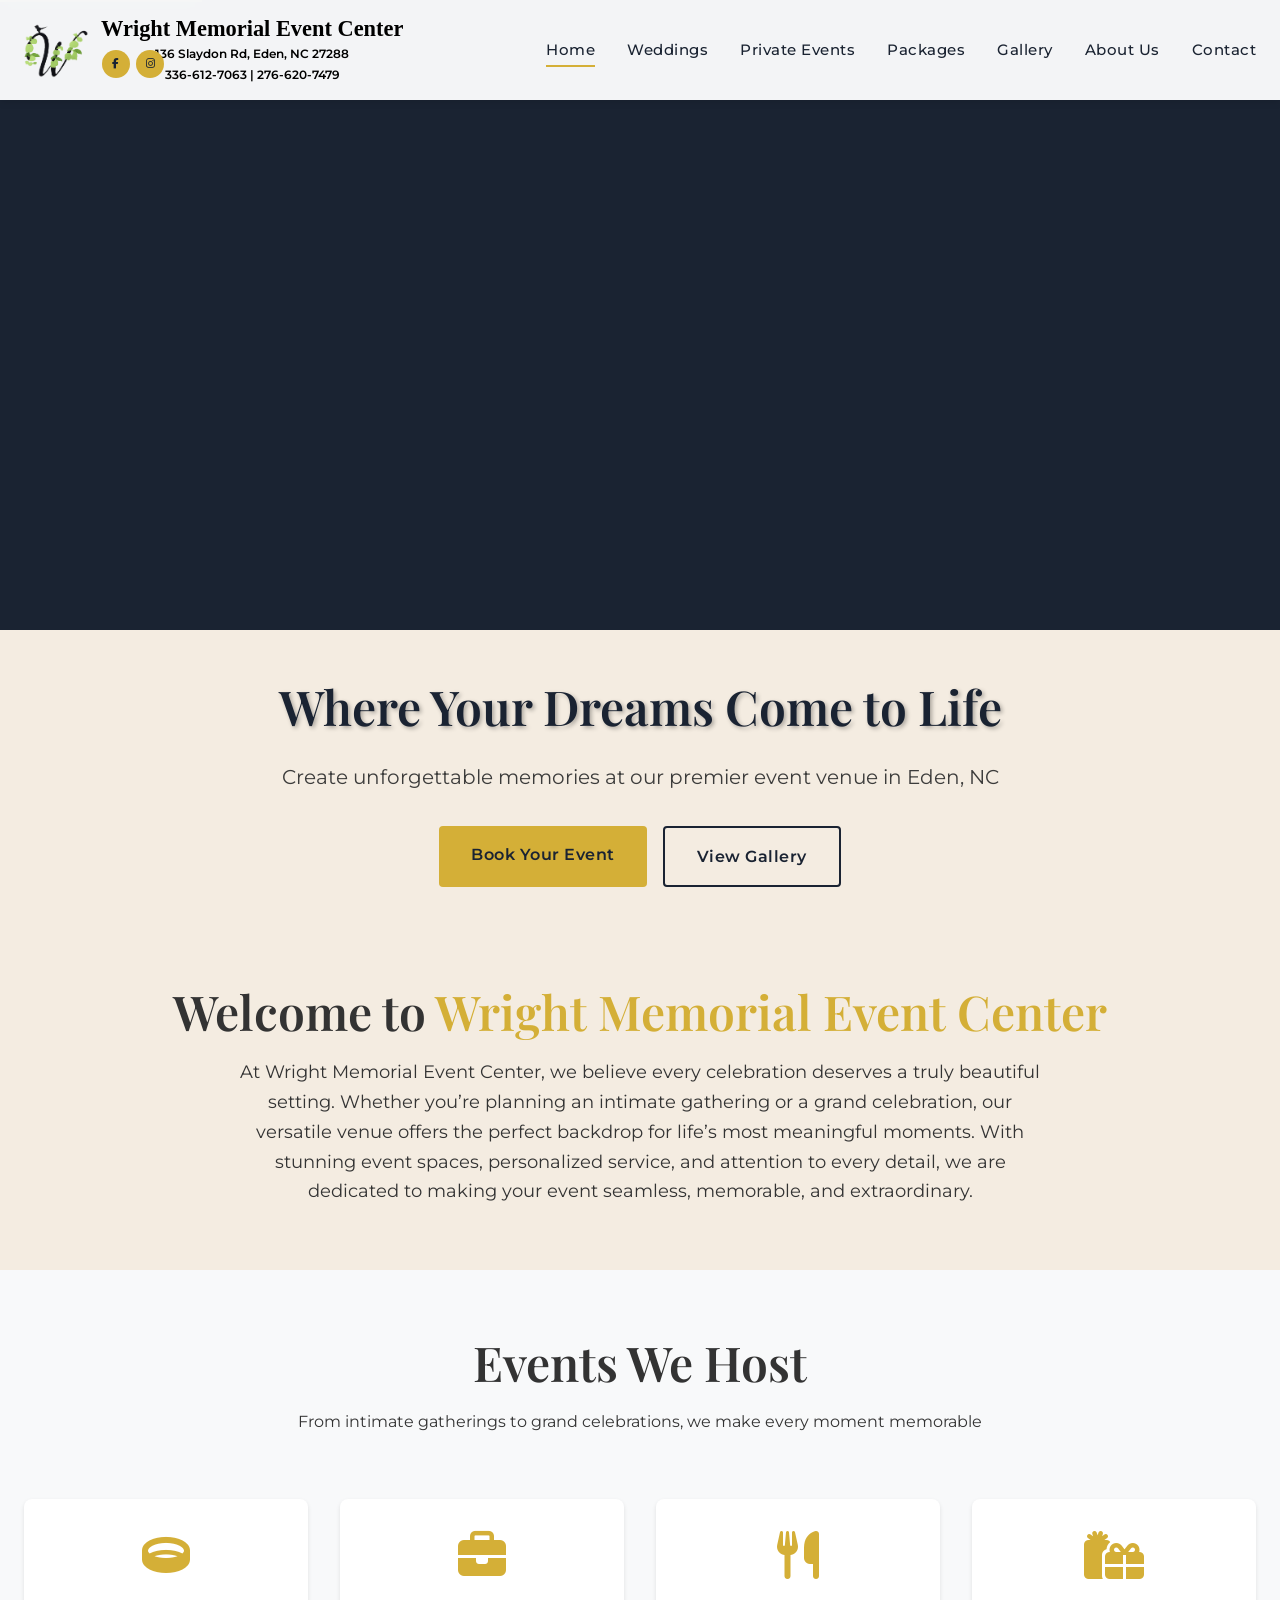
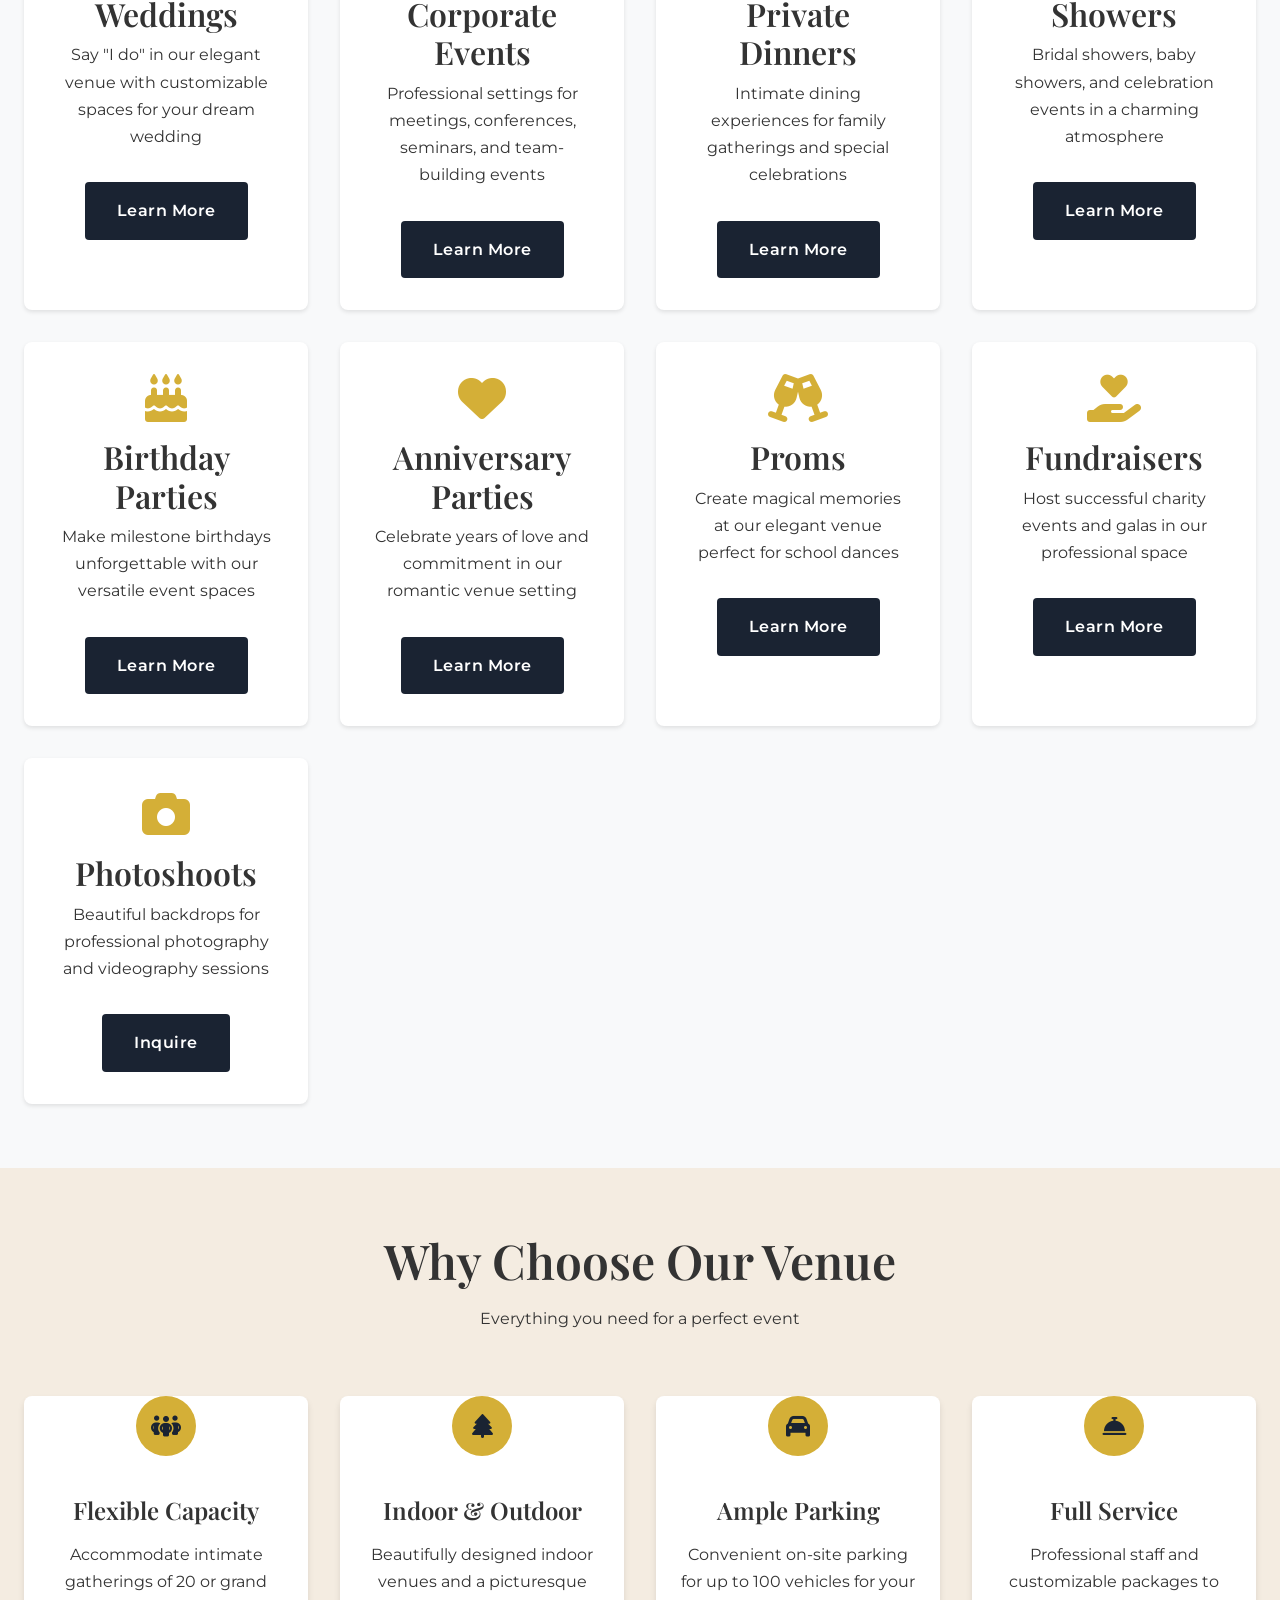
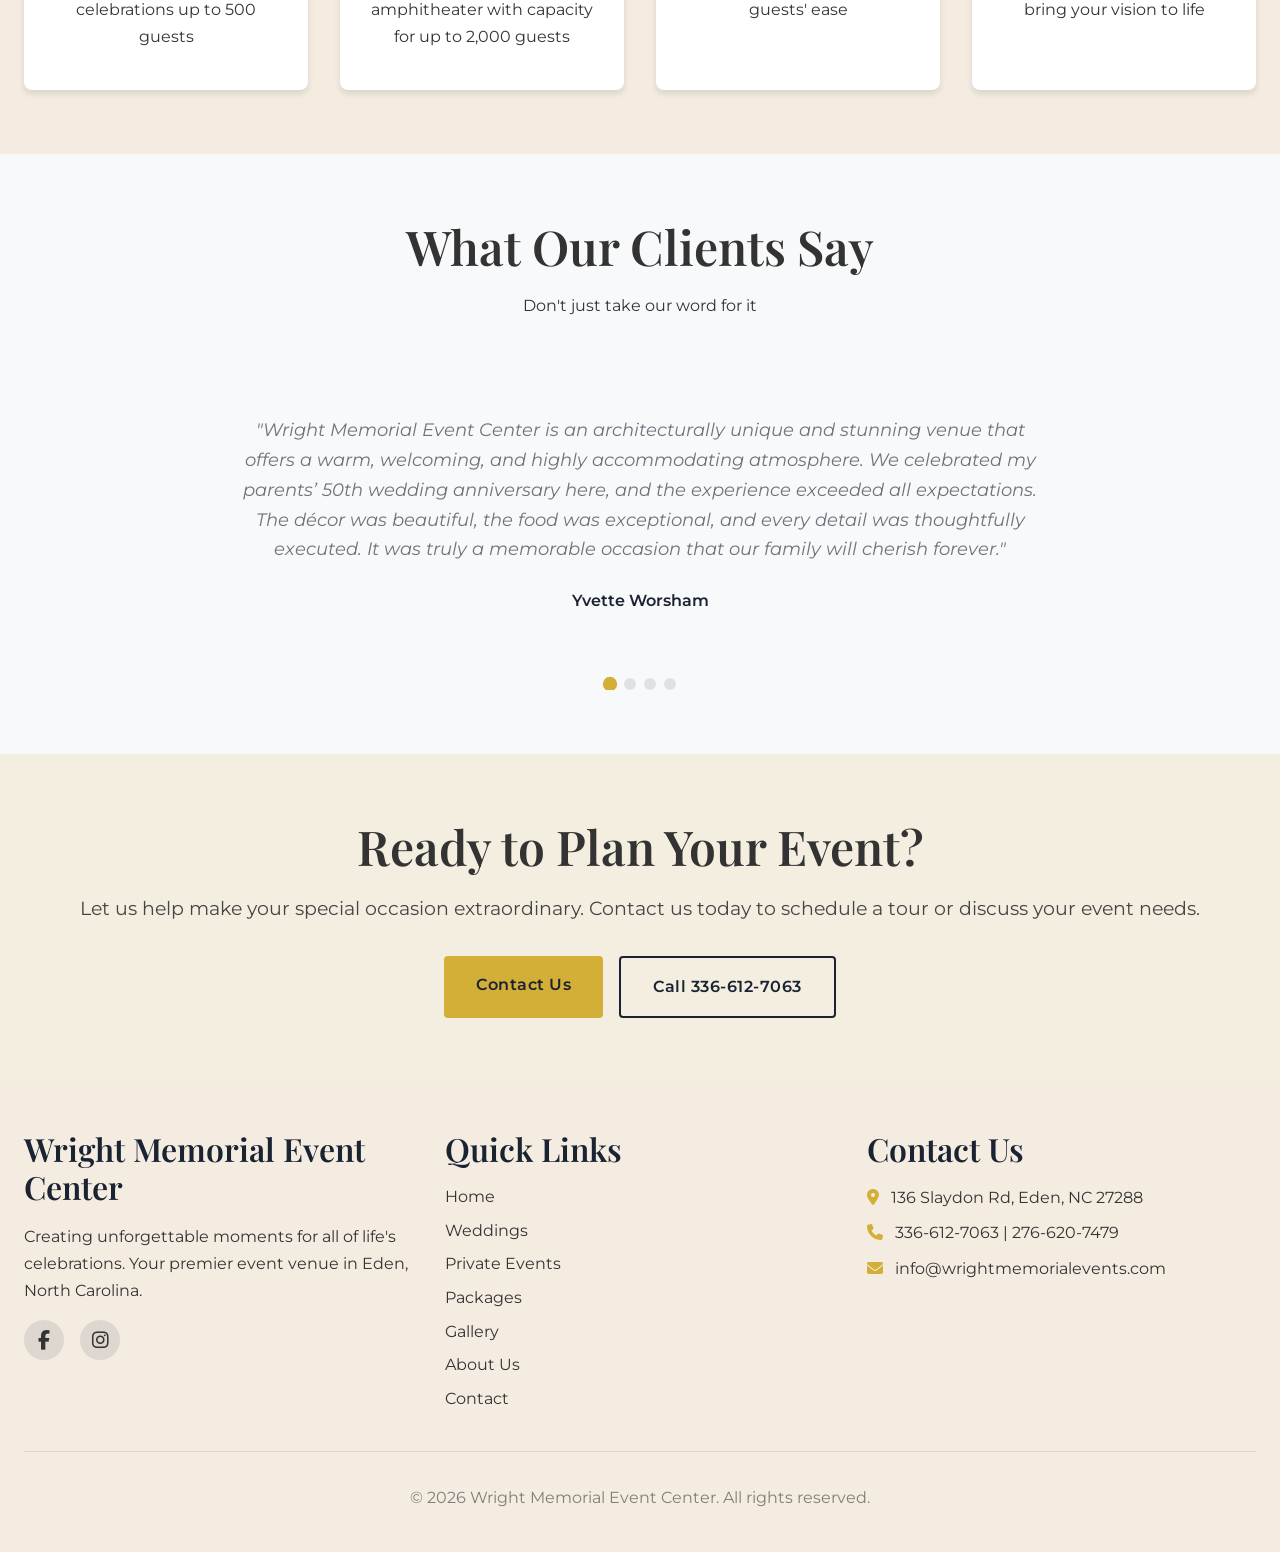
==== commit 708c8dc2: "More Improvements" ====
--- a/index.html
+++ b/index.html
@@ -55,14 +55,22 @@
   <!-- NAVIGATION -->
   <nav class="navbar" role="navigation" aria-label="Main navigation">
     <div class="container">
-      <a href="index.html" class="navbar-brand">
-        <img src="images/navicon.png" alt="Wright Memorial Event Center Logo">
-        <div class="navbar-brand-content">
+      <div class="navbar-brand-wrapper">
+        <div class="navbar-brand-logo">
+          <a href="index.html">
+            <img src="images/navicon.png" alt="Wright Memorial Event Center Logo">
+          </a>
+          <div class="navbar-brand-social">
+            <a href="#facebook" data-social="facebook" aria-label="Facebook"><i class="fab fa-facebook-f"></i></a>
+            <a href="#instagram" data-social="instagram" aria-label="Instagram"><i class="fab fa-instagram"></i></a>
+          </div>
+        </div>
+        <a href="index.html" class="navbar-brand-content">
           <div class="navbar-brand-name" data-business-name>Wright Memorial Event Center</div>
           <div class="navbar-brand-address" data-business-address>136 Slaydon Rd, Eden, NC 27288</div>
           <div class="navbar-brand-phone" data-business-phone>336-612-7063 | 276-620-7479</div>
-        </div>
-      </a>
+        </a>
+      </div>
 
       <ul class="nav-menu">
         <li><a href="index.html" class="nav-link active">Home</a></li>
--- a/css/main.css
+++ b/css/main.css
@@ -223,6 +223,17 @@
   gap: 0.75rem;
 }
 
+.navbar-brand-wrapper {
+  display: flex;
+  align-items: center;
+  gap: 0.75rem;
+}
+
+.navbar-brand-logo {
+  position: relative;
+}
+
+.navbar-brand-logo img,
 .navbar-brand img {
   height: 65px;
   width: auto;
@@ -235,6 +246,7 @@
   flex-direction: column;
   gap: 0.1rem;
   text-align: center;
+  color: #000000;
 }
 
 .navbar-brand-name {
@@ -264,6 +276,34 @@
   list-style: none;
   gap: 2rem;
   align-items: center;
+}
+
+.navbar-brand-social {
+  position: absolute;
+  right: -75px;
+  bottom: 5px;
+  display: flex;
+  flex-direction: row;
+  gap: 0.4rem;
+}
+
+.navbar-brand-social a {
+  width: 28px;
+  height: 28px;
+  background: var(--color-secondary);
+  border-radius: 50%;
+  display: flex;
+  align-items: center;
+  justify-content: center;
+  font-size: 0.65rem;
+  color: var(--color-primary);
+  transition: var(--transition-normal);
+}
+
+.navbar-brand-social a:hover {
+  background: var(--color-primary);
+  color: #fff;
+  transform: translateY(-2px);
 }
 
 .nav-link {
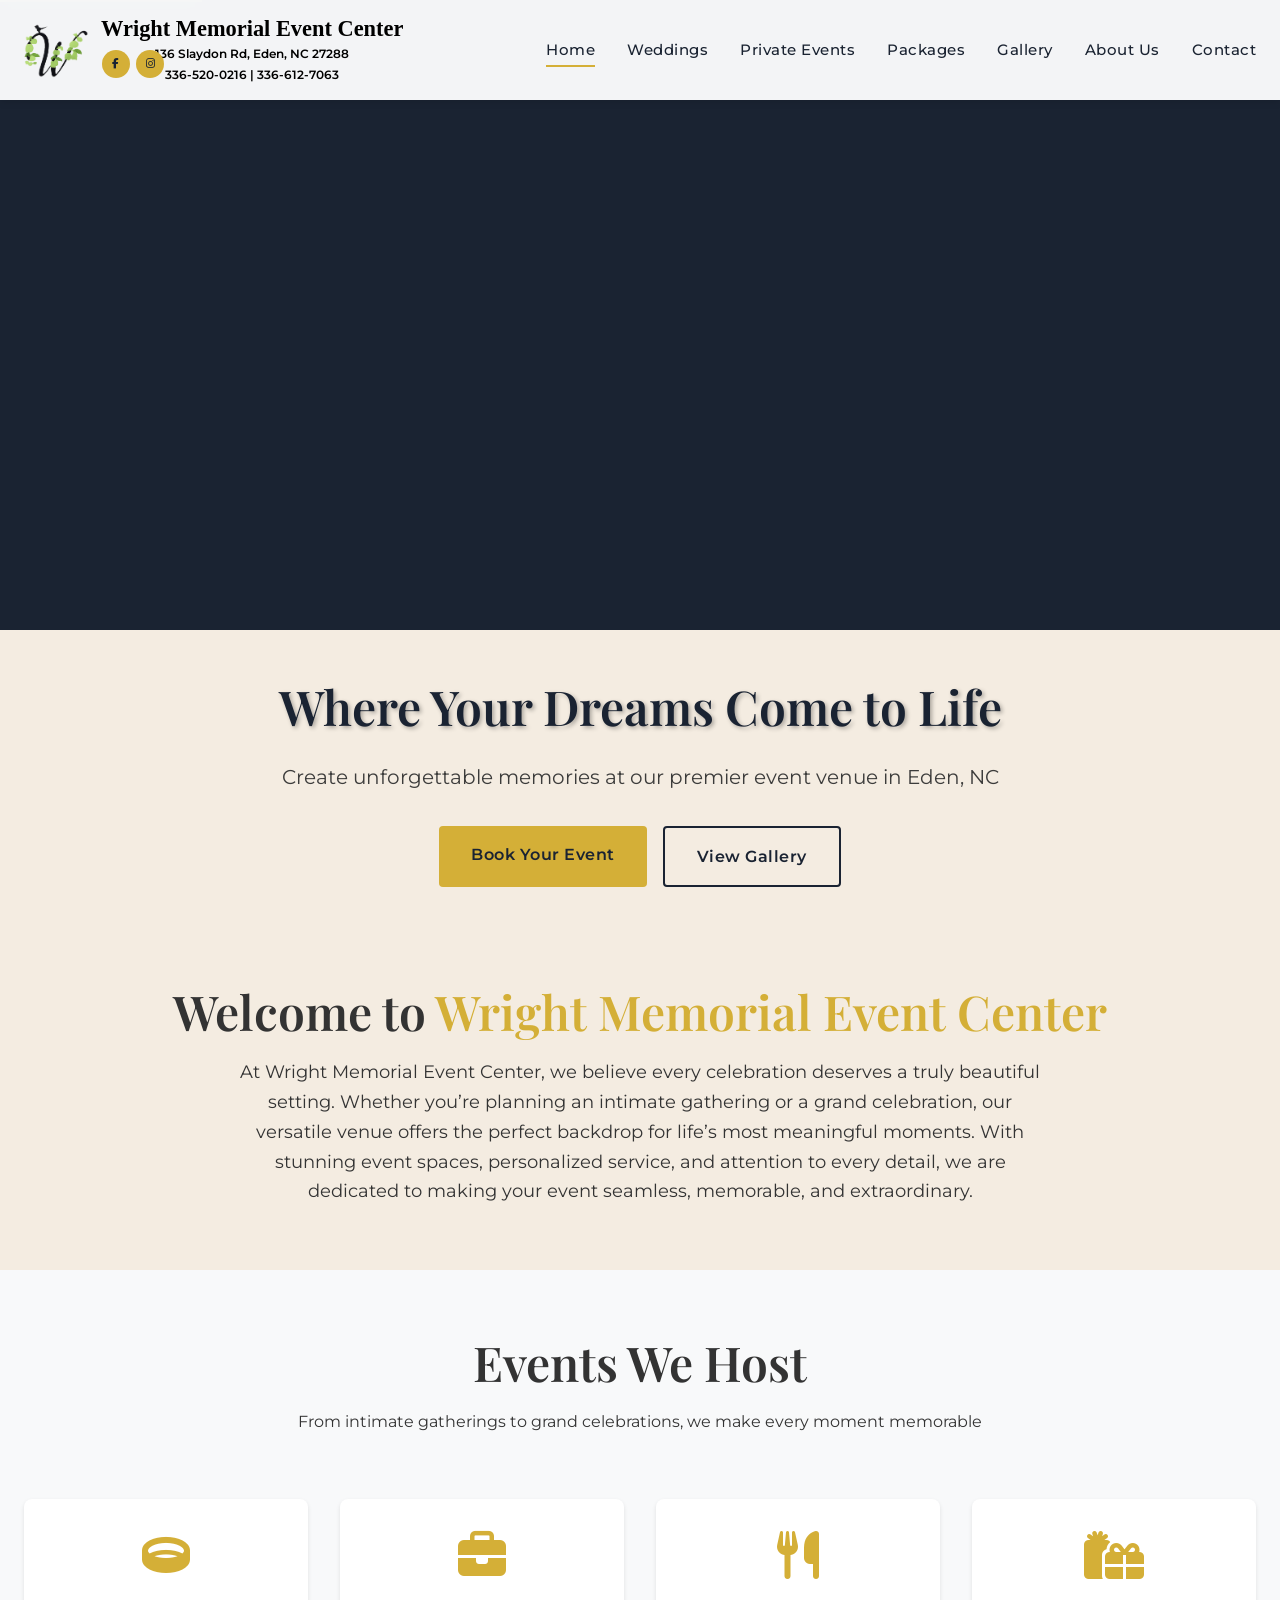
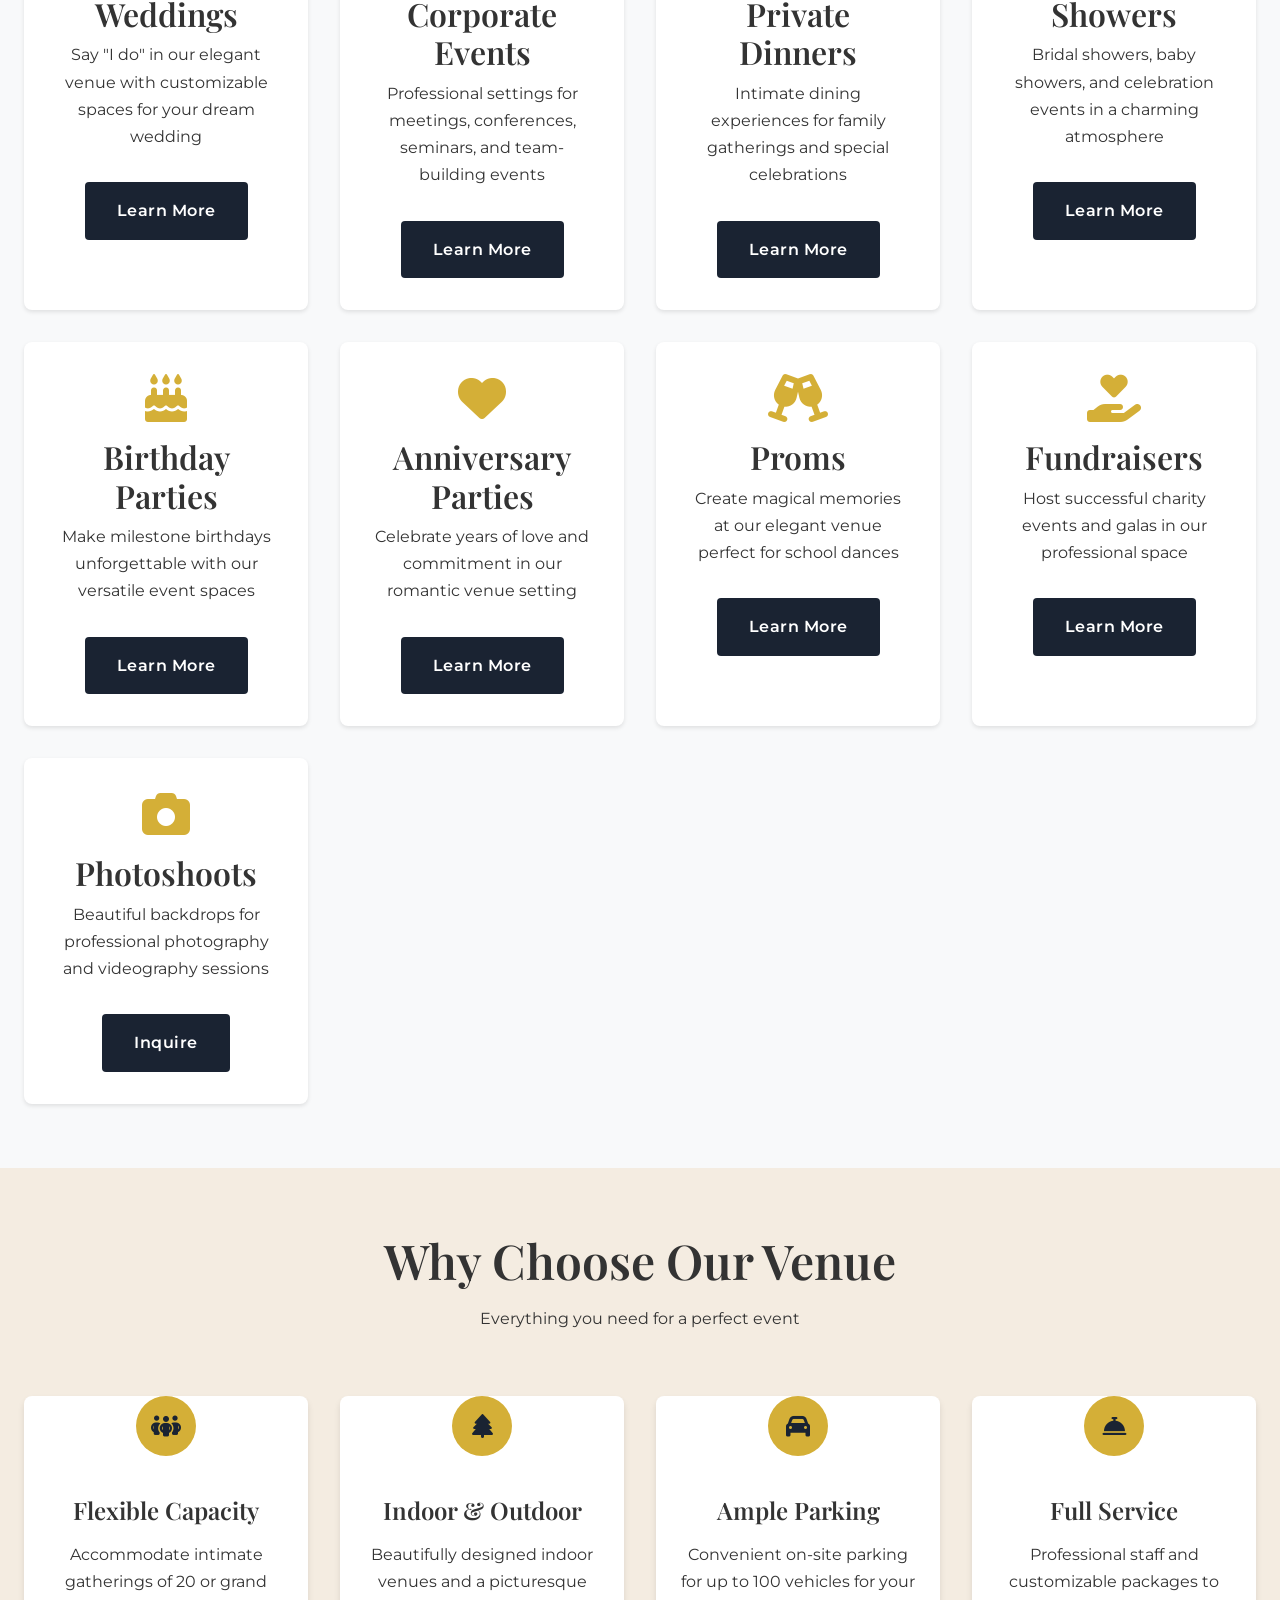
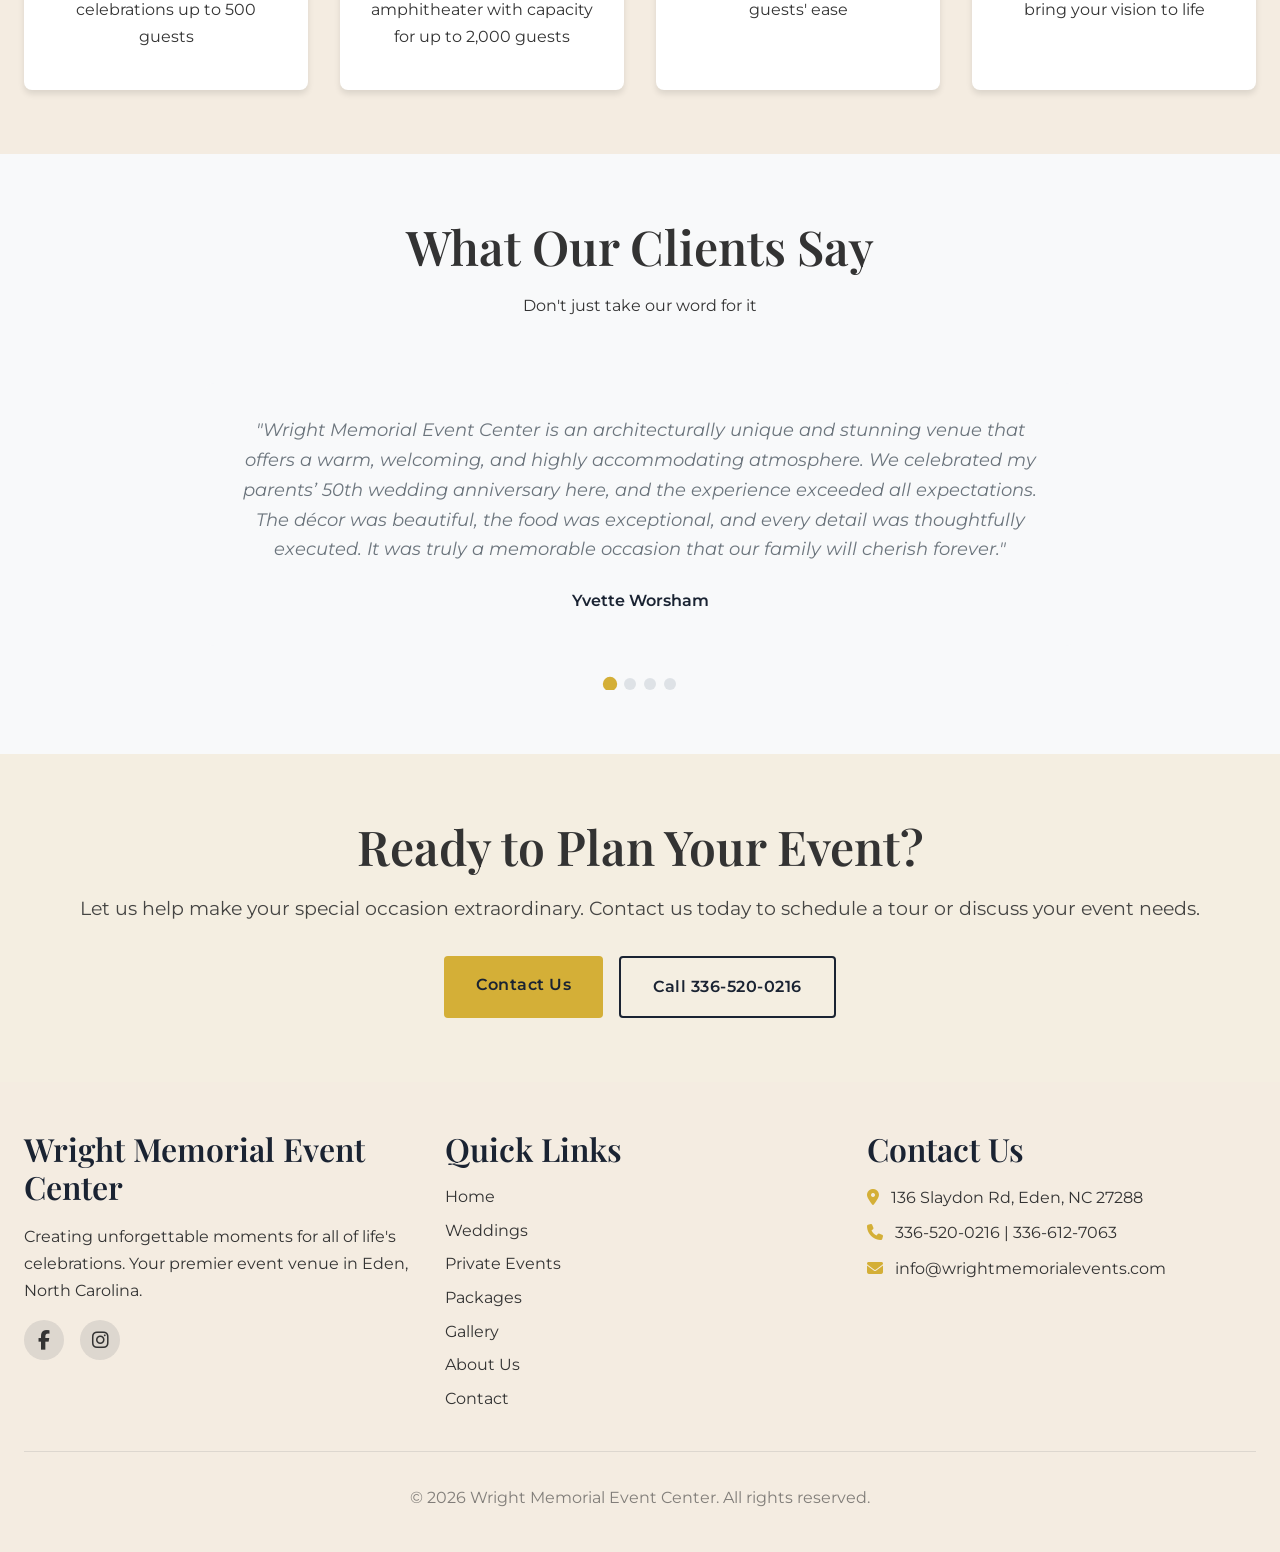
==== commit 115d2ae7: "Changed Phone numbers" ====
--- a/index.html
+++ b/index.html
@@ -68,7 +68,7 @@
         <a href="index.html" class="navbar-brand-content">
           <div class="navbar-brand-name" data-business-name>Wright Memorial Event Center</div>
           <div class="navbar-brand-address" data-business-address>136 Slaydon Rd, Eden, NC 27288</div>
-          <div class="navbar-brand-phone" data-business-phone>336-612-7063 | 276-620-7479</div>
+          <div class="navbar-brand-phone" data-business-phone>336-520-0216 | 336 612 7063</div>
         </a>
       </div>
 
@@ -334,7 +334,7 @@
         </p>
         <div class="hero-buttons">
           <a href="contact.html" class="btn btn-primary">Contact Us</a>
-          <a href="tel:3366127063" class="btn btn-outline">Call 336-612-7063</a>
+          <a href="tel:3365200216" class="btn btn-outline">Call 336-520-0216</a>
         </div>
       </div>
     </section>
